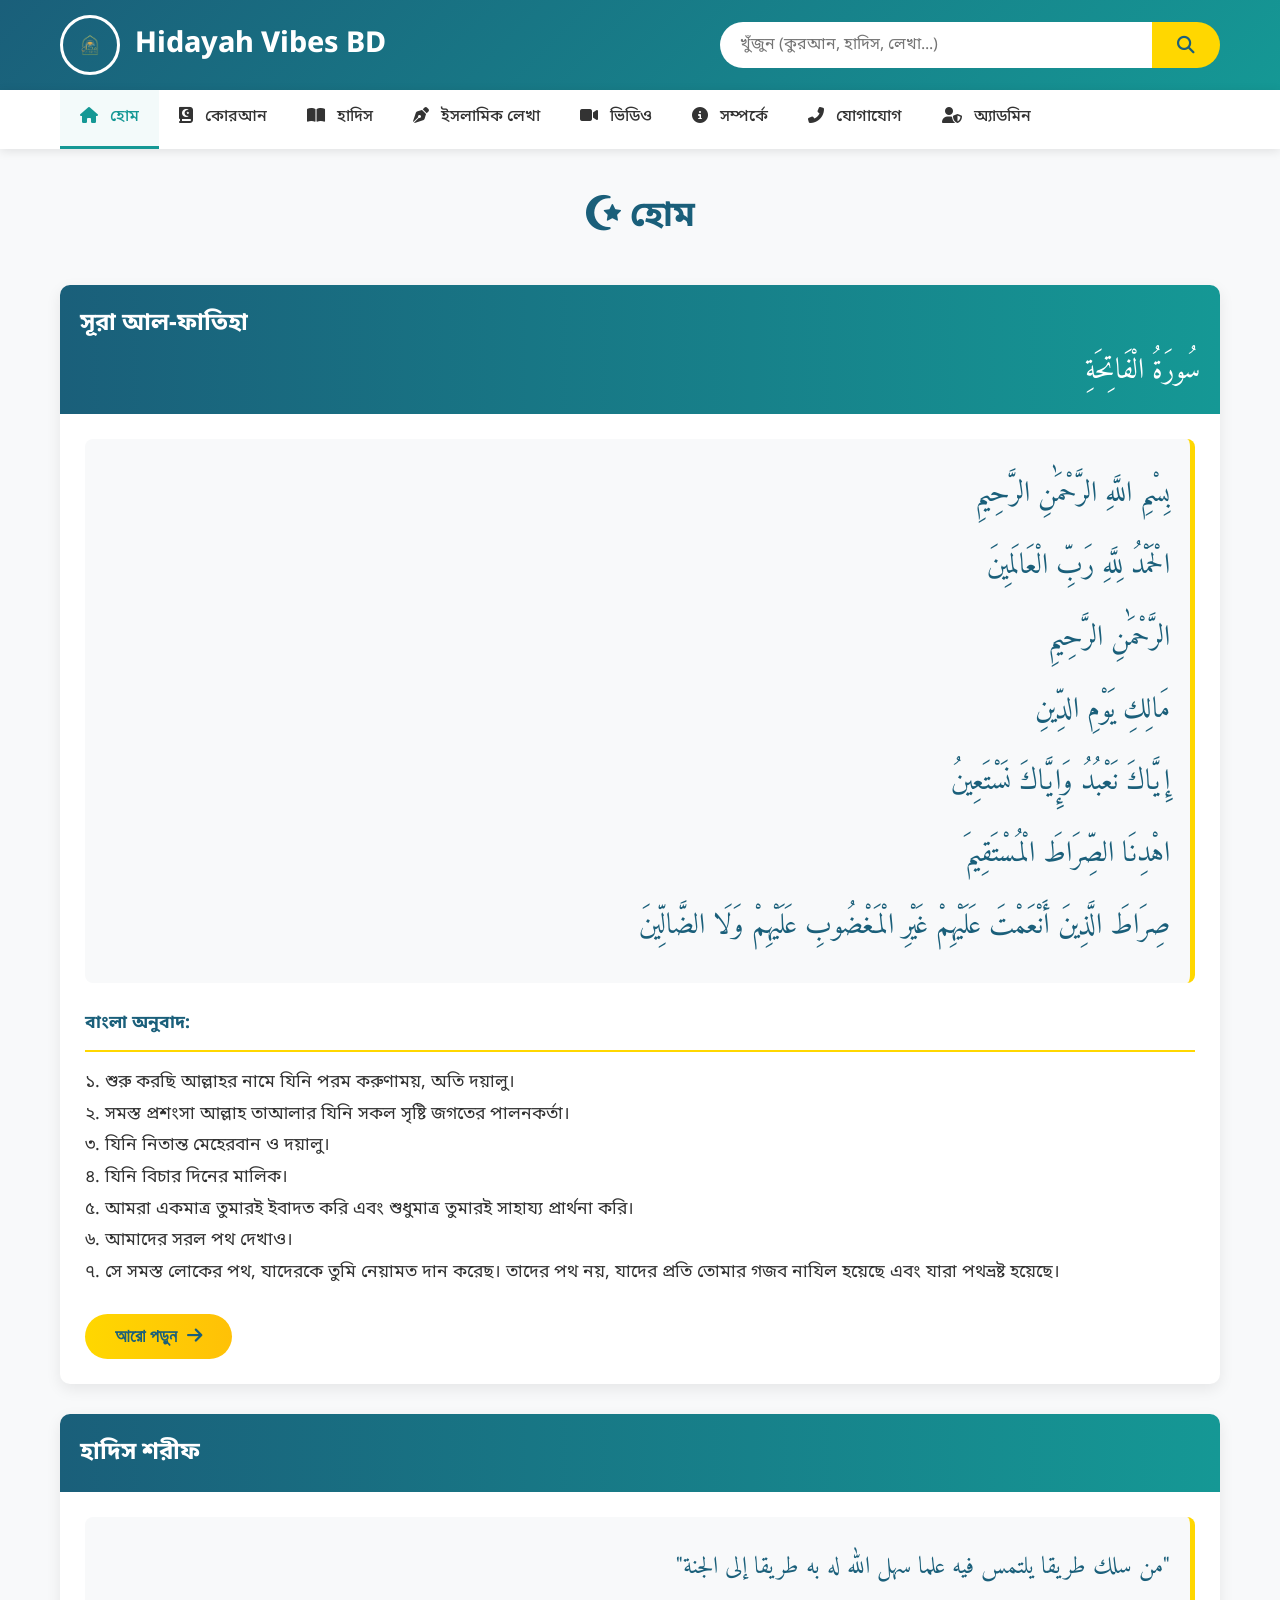
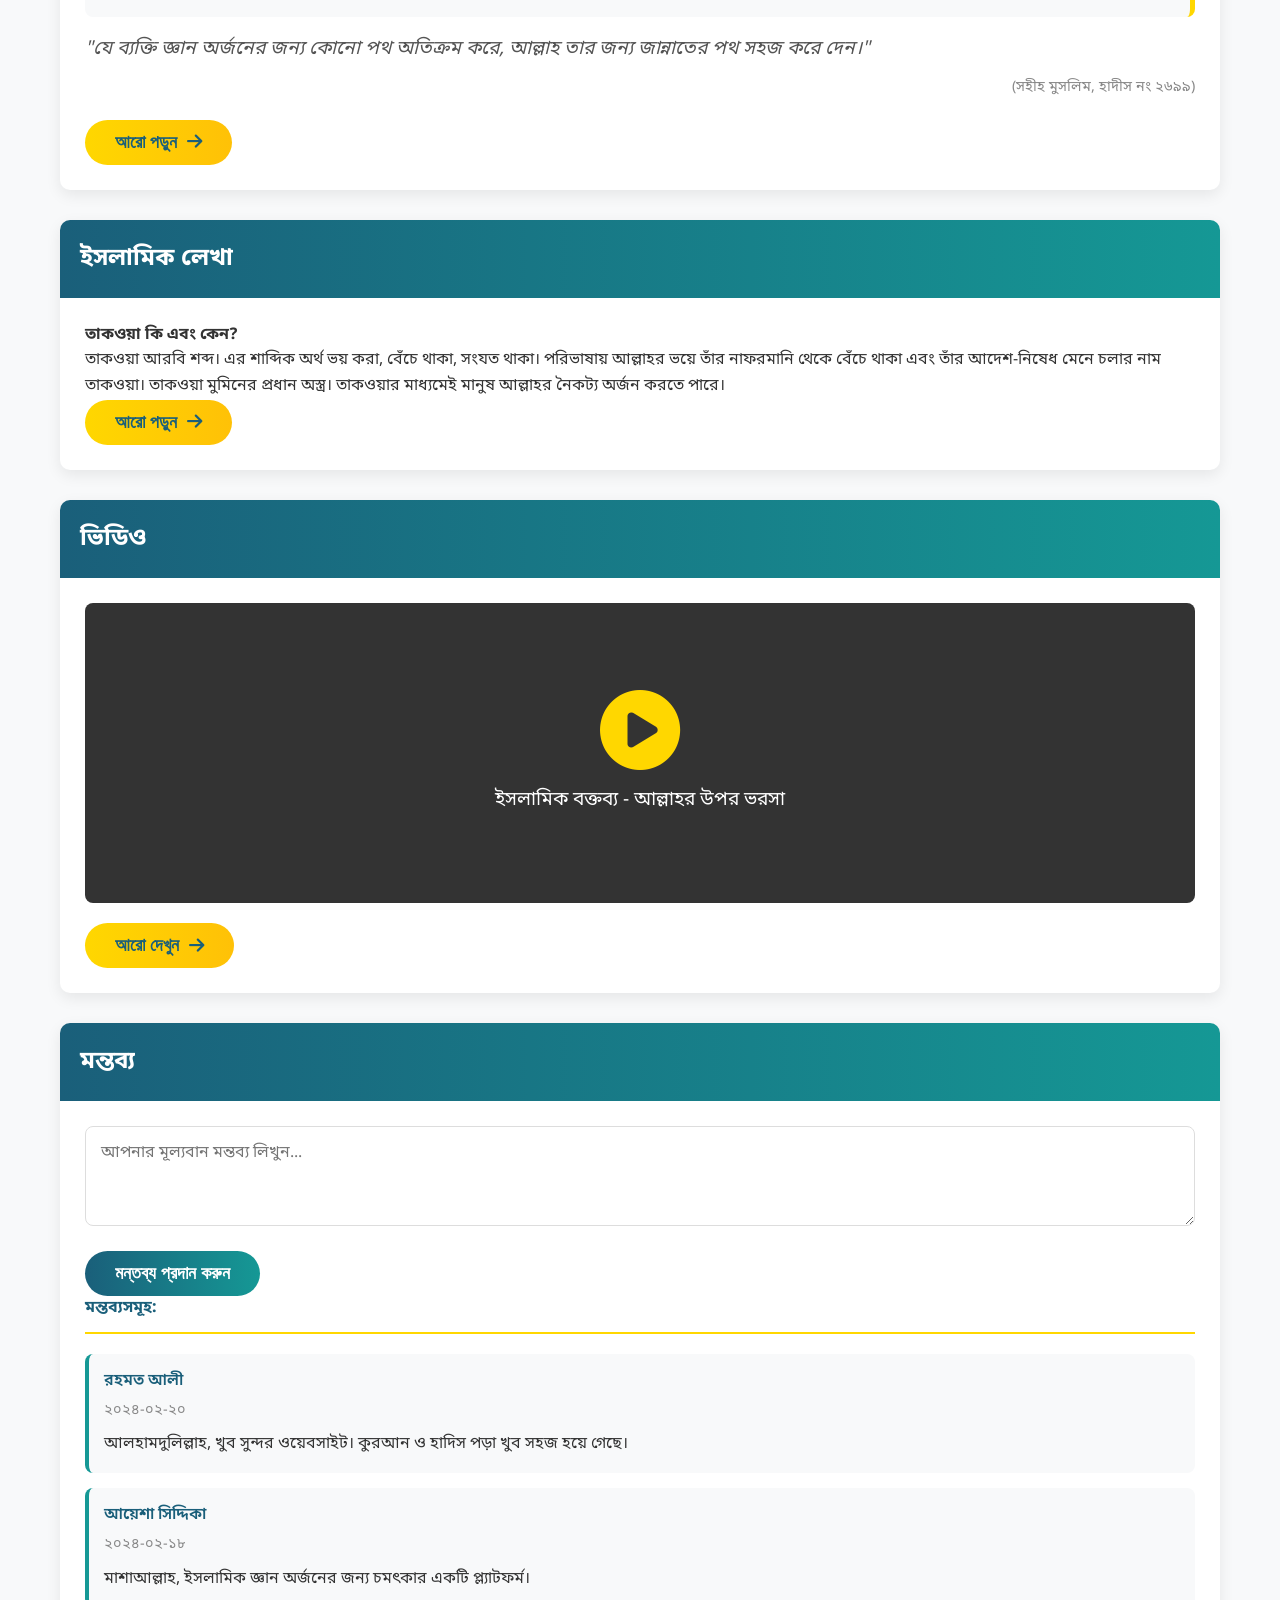
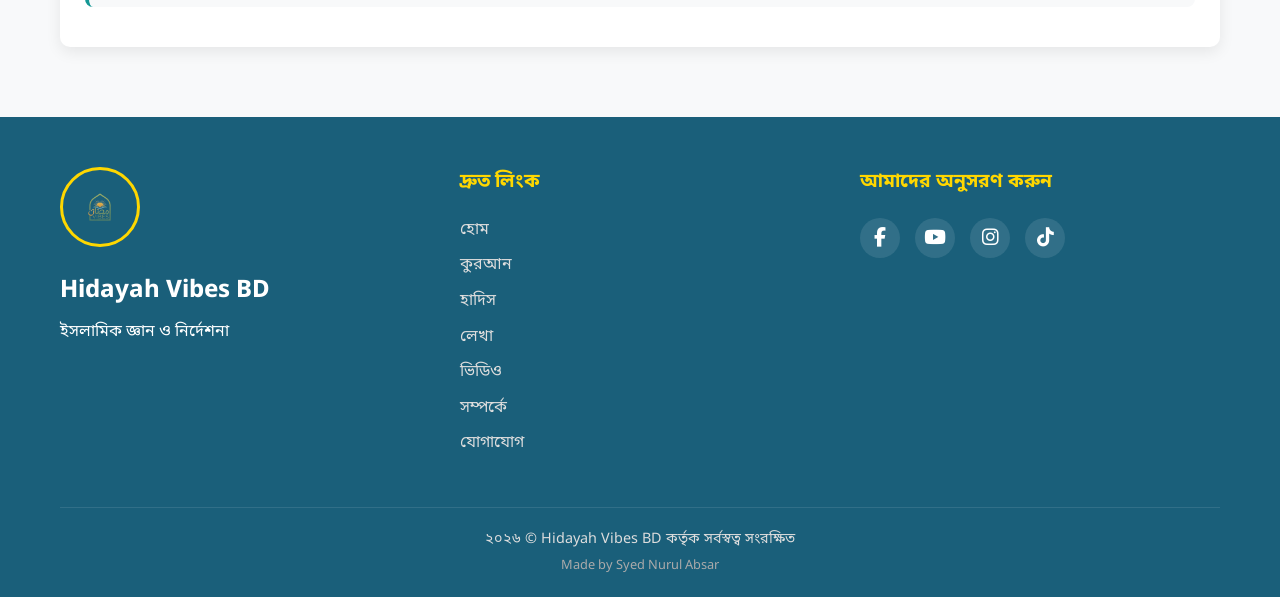
==== index.html @ a6049786 "Add files via upload" ====
<!DOCTYPE html>
<html lang="bn">
<script src="https://identity.netlify.com/v1/netlify-identity-widget.js"></script>
<head>
    <meta charset="UTF-8">
    <meta name="viewport" content="width=device-width, initial-scale=1.0">
    <title>Hidayah Vibes BD - ইসলামিক জ্ঞান ও নির্দেশনা</title>
    <link rel="stylesheet" href="style.css">
    <link rel="icon" href="favicon.ico" type="image/x-icon">
    <link rel="stylesheet" href="https://cdnjs.cloudflare.com/ajax/libs/font-awesome/6.4.0/css/all.min.css">
    <link href="https://fonts.googleapis.com/css2?family=Noto+Sans+Bengali:wght@300;400;500;600;700&family=Amiri:wght@400;700&display=swap" rel="stylesheet">
</head>
<body>
    <!-- Header Section -->
    <header>
        <div class="container header-container">
            <div class="logo-container">
                <img src="logo.png" alt="Hidayah Vibes BD Logo" class="logo">
                <h1 class="site-title">Hidayah Vibes BD</h1>
            </div>
            
            <!-- Search Bar -->
            <div class="search-container">
                <input type="text" class="search-bar" placeholder="খুঁজুন (কুরআন, হাদিস, লেখা...)">
                <button class="search-btn"><i class="fas fa-search"></i></button>
            </div>
        </div>
    </header>

    <!-- Navigation Menu -->
    <nav>
        <div class="container nav-container">
            <ul class="nav-menu">
                <li><a href="#home" class="active"><i class="fas fa-home"></i> হোম</a></li>
                <li><a href="#quran"><i class="fas fa-book-quran"></i> কোরআন</a></li>
                <li><a href="#hadith"><i class="fas fa-book-open"></i> হাদিস</a></li>
                <li><a href="#articles"><i class="fas fa-pen-nib"></i> ইসলামিক লেখা</a></li>
                <li><a href="#videos"><i class="fas fa-video"></i> ভিডিও</a></li>
                <li><a href="#about"><i class="fas fa-info-circle"></i> সম্পর্কে</a></li>
                <li><a href="#contact"><i class="fas fa-phone-alt"></i> যোগাযোগ</a></li><li><a href="/admin"><i class="fas fa-user-shield"></i> অ্যাডমিন</a></li>

            </ul>
            
            <!-- Mobile Menu Toggle -->
            <div class="mobile-menu-toggle">
                <i class="fas fa-bars"></i>
            </div>
        </div>
    </nav>

    <!-- Main Content -->
    <main>
        <!-- Home Section -->
        <section id="home" class="section active">
            <div class="container">
                <div class="section-header">
                    <h2><i class="fas fa-star-and-crescent"></i> হোম</h2>
                </div>
                
                <!-- Surah Fatiha -->
                <div class="surah-fatiha card">
                    <div class="card-header">
                        <h3>সূরা আল-ফাতিহা</h3>
                        <p class="arabic-title">سُورَةُ الْفَاتِحَةِ</p>
                    </div>
                    <div class="card-body">
                        <div class="arabic-text">
                            <p>بِسْمِ اللَّهِ الرَّحْمَٰنِ الرَّحِيمِ</p>
                            <p>الْحَمْدُ لِلَّهِ رَبِّ الْعَالَمِينَ</p>
                            <p>الرَّحْمَٰنِ الرَّحِيمِ</p>
                            <p>مَالِكِ يَوْمِ الدِّينِ</p>
                            <p>إِيَّاكَ نَعْبُدُ وَإِيَّاكَ نَسْتَعِينُ</p>
                            <p>اهْدِنَا الصِّرَاطَ الْمُسْتَقِيمَ</p>
                            <p>صِرَاطَ الَّذِينَ أَنْعَمْتَ عَلَيْهِمْ غَيْرِ الْمَغْضُوبِ عَلَيْهِمْ وَلَا الضَّالِّينَ</p>
                        </div>
                        
                        <div class="bangla-translation">
                            <h4>বাংলা অনুবাদ:</h4>
                            <p>১. শুরু করছি আল্লাহর নামে যিনি পরম করুণাময়, অতি দয়ালু।</p>
                            <p>২. সমস্ত প্রশংসা আল্লাহ তাআলার যিনি সকল সৃষ্টি জগতের পালনকর্তা।</p>
                            <p>৩. যিনি নিতান্ত মেহেরবান ও দয়ালু।</p>
                            <p>৪. যিনি বিচার দিনের মালিক।</p>
                            <p>৫. আমরা একমাত্র তুমারই ইবাদত করি এবং শুধুমাত্র তুমারই সাহায্য প্রার্থনা করি।</p>
                            <p>৬. আমাদের সরল পথ দেখাও।</p>
                            <p>৭. সে সমস্ত লোকের পথ, যাদেরকে তুমি নেয়ামত দান করেছ। তাদের পথ নয়, যাদের প্রতি তোমার গজব নাযিল হয়েছে এবং যারা পথভ্রষ্ট হয়েছে।</p>
                        </div>
                        
                        <button class="read-more-btn" onclick="goToSection('quran')">
                            আরো পড়ুন <i class="fas fa-arrow-right"></i>
                        </button>
                    </div>
                </div>
                
                <!-- Featured Hadith -->
                <div class="featured-hadith card">
                    <div class="card-header">
                        <h3>হাদিস শরীফ</h3>
                    </div>
                    <div class="card-body">
                        <div class="hadith-text">
                            <p class="arabic-text">"من سلك طريقا يلتمس فيه علما سهل الله له به طريقا إلى الجنة"</p>
                            <p class="bangla-translation">"যে ব্যক্তি জ্ঞান অর্জনের জন্য কোনো পথ অতিক্রম করে, আল্লাহ তার জন্য জান্নাতের পথ সহজ করে দেন।"</p>
                            <p class="hadith-reference">(সহীহ মুসলিম, হাদীস নং ২৬৯৯)</p>
                        </div>
                        
                        <button class="read-more-btn" onclick="goToSection('hadith')">
                            আরো পড়ুন <i class="fas fa-arrow-right"></i>
                        </button>
                    </div>
                </div>
                
                <!-- Featured Article -->
                <div class="featured-article card">
                    <div class="card-header">
                        <h3>ইসলামিক লেখা</h3>
                    </div>
                    <div class="card-body">
                        <h4>তাকওয়া কি এবং কেন?</h4>
                        <p>তাকওয়া আরবি শব্দ। এর শাব্দিক অর্থ ভয় করা, বেঁচে থাকা, সংযত থাকা। পরিভাষায় আল্লাহর ভয়ে তাঁর নাফরমানি থেকে বেঁচে থাকা এবং তাঁর আদেশ-নিষেধ মেনে চলার নাম তাকওয়া। তাকওয়া মুমিনের প্রধান অস্ত্র। তাকওয়ার মাধ্যমেই মানুষ আল্লাহর নৈকট্য অর্জন করতে পারে।</p>
                        
                        <button class="read-more-btn" onclick="goToSection('articles')">
                            আরো পড়ুন <i class="fas fa-arrow-right"></i>
                        </button>
                    </div>
                </div>
                
                <!-- Featured Video -->
                <div class="featured-video card">
                    <div class="card-header">
                        <h3>ভিডিও</h3>
                    </div>
                    <div class="card-body">
                        <div class="video-container">
                            <div class="video-placeholder">
                                <i class="fas fa-play-circle"></i>
                                <p>ইসলামিক বক্তব্য - আল্লাহর উপর ভরসা</p>
                            </div>
                        </div>
                        
                        <button class="read-more-btn" onclick="goToSection('videos')">
                            আরো দেখুন <i class="fas fa-arrow-right"></i>
                        </button>
                    </div>
                </div>
                
                <!-- Comments Section -->
                <div class="comments-section card">
                    <div class="card-header">
                        <h3>মন্তব্য</h3>
                    </div>
                    <div class="card-body">
                        <div class="comment-form">
                            <textarea id="commentInput" placeholder="আপনার মূল্যবান মন্তব্য লিখুন..."></textarea>
                            <button onclick="addComment()" class="submit-btn">মন্তব্য প্রদান করুন</button>
                        </div>
                        
                        <div class="comments-list">
                            <h4>মন্তব্যসমূহ:</h4>
                            <div id="commentsContainer">
                                <!-- Comments will be loaded here -->
                            </div>
                        </div>
                    </div>
                </div>
            </div>
        </section>

        <!-- Quran Section -->
        <section id="quran" class="section">
            <div class="container">
                <div class="section-header">
                    <h2><i class="fas fa-book-quran"></i> পবিত্র কুরআন</h2>
                    <p>পবিত্র কুরআনের সকল সূরা বাংলা অনুবাদ সহ</p>
                </div>
                
                <div class="surah-list" id="surahList">
                    <!-- Surahs will be loaded here via JavaScript -->
                </div>
            </div>
        </section>

        <!-- Hadith Section -->
        <section id="hadith" class="section">
            <div class="container">
                <div class="section-header">
                    <h2><i class="fas fa-book-open"></i> হাদিস শরীফ</h2>
                    <p>রাসূল (সা.) এর বাণীসমূহ</p>
                </div>
                
                <div class="hadith-list" id="hadithList">
                    <!-- Hadiths will be loaded here via JavaScript -->
                </div>
            </div>
        </section>

        <!-- Articles Section -->
        <section id="articles" class="section">
            <div class="container">
                <div class="section-header">
                    <h2><i class="fas fa-pen-nib"></i> ইসলামিক লেখা</h2>
                    <p>বিশিষ্ট আলেমদের লেখা থেকে সংগ্রহ</p>
                </div>
                
                <div class="articles-list" id="articlesList">
                    <!-- Articles will be loaded here via JavaScript -->
                </div>
            </div>
        </section>

        <!-- Videos Section -->
        <section id="videos" class="section">
            <div class="container">
                <div class="section-header">
                    <h2><i class="fas fa-video"></i> ইসলামিক ভিডিও</h2>
                    <p>উপদেশমূলক বক্তব্য ও ইসলামিক আলোচনা</p>
                </div>
                
                <div class="videos-list" id="videosList">
                    <!-- Videos will be loaded here via JavaScript -->
                </div>
            </div>
        </section>

        <!-- About Section -->
        <section id="about" class="section">
            <div class="container">
                <div class="section-header">
                    <h2><i class="fas fa-info-circle"></i> সম্পর্কে</h2>
                </div>
                
                <div class="about-content card">
                    <div class="card-body">
                        <h3>Hidayah Vibes BD সম্পর্কে</h3>
                        <p>Hidayah Vibes BD একটি ইসলামিক শিক্ষামূলক প্লাটফর্ম যার লক্ষ্য সহজ ও সুন্দরভাবে ইসলামের শিক্ষা প্রচার করা। আমরা কুরআন, হাদিস, ইসলামিক লেখা ও ভিডিওর মাধ্যমে মানুষকে আল্লাহর পথে আহ্বান করি।</p>
                        <p>আমাদের উদ্দেশ্য হল ইসলামের সঠিক ও সহজ বার্তা সবাইকে পৌঁছে দেওয়া এবং মানুষের ঈমানী চেতনাকে জাগ্রত করা।</p>
                        
                        <h4>আমাদের লক্ষ্য:</h4>
                        <ul>
                            <li>কুরআন ও হাদিসের সহজ ব্যাখ্যা প্রদান</li>
                            <li>ইসলামিক জ্ঞান বিস্তারে ভূমিকা রাখা</li>
                            <li>তরুণ প্রজন্মকে ইসলামের সুন্দর শিক্ষার সাথে পরিচয় করিয়ে দেওয়া</li>
                            <li>সঠিক ইসলামিক তথ্য সহজলভ্য করা</li>
                        </ul>
                    </div>
                </div>
            </div>
        </section>

        <!-- Contact Section -->
        <section id="contact" class="section">
            <div class="container">
                <div class="section-header">
                    <h2><i class="fas fa-phone-alt"></i> যোগাযোগ</h2>
                </div>
                
                <div class="contact-container">
                    <div class="contact-info card">
                        <div class="card-body">
                            <h3>যোগাযোগ তথ্য</h3>
                            <p><i class="fas fa-envelope"></i> ইমেইল: syednurulabsar7@gmail.com</p>
                            <p><i class="fab fa-whatsapp"></i> WhatsApp: 01955379242</p>
                            
                            <h4>সামাজিক যোগাযোগ মাধ্যম:</h4>
                            <div class="social-links">
                                <a href="https://www.facebook.com/share/1HNC2EvhPL/" target="_blank" class="social-btn facebook">
                                    <i class="fab fa-facebook-f"></i> Facebook
                                </a>
                                <a href="https://youtube.com/@hidayahvibesbd?si=5PsbwW-9GQDECjmp" target="_blank" class="social-btn youtube">
                                    <i class="fab fa-youtube"></i> YouTube
                                </a>
                                <a href="https://www.instagram.com/hidayahvibesbd" target="_blank" class="social-btn instagram">
                                    <i class="fab fa-instagram"></i> Instagram
                                </a>
                                <a href="https://www.tiktok.com/@hidayahvibesbd" target="_blank" class="social-btn tiktok">
                                    <i class="fab fa-tiktok"></i> TikTok
                                </a>
                            </div>
                        </div>
                    </div>
                    
                    <div class="contact-form card">
                        <div class="card-body">
                            <h3>বার্তা পাঠান</h3>
                            <form id="contactForm">
                                <div class="form-group">
                                    <input type="text" id="name" placeholder="আপনার নাম" required>
                                </div>
                                <div class="form-group">
                                    <input type="email" id="email" placeholder="ইমেইল ঠিকানা" required>
                                </div>
                                <div class="form-group">
                                    <textarea id="message" rows="5" placeholder="আপনার বার্তা" required></textarea>
                                </div>
                                <button type="submit" class="submit-btn">বার্তা পাঠান</button>
                            </form>
                        </div>
                    </div>
                </div>
            </div>
        </section>
    </main>

    <!-- Footer -->
    <footer>
        <div class="container">
            <div class="footer-content">
                <div class="footer-logo">
                    <img src="logo.png" alt="Hidayah Vibes BD Logo" class="footer-logo-img">
                    <h3>Hidayah Vibes BD</h3>
                    <p>ইসলামিক জ্ঞান ও নির্দেশনা</p>
                </div>
                
                <div class="footer-links">
                    <h4>দ্রুত লিংক</h4>
                    <ul>
                        <li><a href="#home">হোম</a></li>
                        <li><a href="#quran">কুরআন</a></li>
                        <li><a href="#hadith">হাদিস</a></li>
                        <li><a href="#articles">লেখা</a></li>
                        <li><a href="#videos">ভিডিও</a></li>
                        <li><a href="#about">সম্পর্কে</a></li>
                        <li><a href="#contact">যোগাযোগ</a></li>
                    </ul>
                </div>
                
                <div class="footer-social">
                    <h4>আমাদের অনুসরণ করুন</h4>
                    <div class="social-icons">
                        <a href="https://www.facebook.com/share/1HNC2EvhPL/" target="_blank"><i class="fab fa-facebook-f"></i></a>
                        <a href="https://youtube.com/@hidayahvibesbd?si=5PsbwW-9GQDECjmp" target="_blank"><i class="fab fa-youtube"></i></a>
                        <a href="https://www.instagram.com/hidayahvibesbd" target="_blank"><i class="fab fa-instagram"></i></a>
                        <a href="https://www.tiktok.com/@hidayahvibesbd" target="_blank"><i class="fab fa-tiktok"></i></a>
                    </div>
                </div>
            </div>
            
            <div class="copyright">
                <p>২০২৬ © Hidayah Vibes BD কর্তৃক সর্বস্বত্ব সংরক্ষিত</p>
                <p class="made-by">Made by Syed Nurul Absar</p>
            </div>
        </div>
    </footer>

    <script src="script.js"></script>
<script>
  if (window.netlifyIdentity) {
    window.netlifyIdentity.on("init", user => {
      if (!user) {
        window.netlifyIdentity.on("login", () => {
          document.location.href = "/admin/";
        });
      }
    });
  }
</script>
</body>
</html>
---- style.css ----
/* Reset and Base Styles */
* {
    margin: 0;
    padding: 0;
    box-sizing: border-box;
}

body {
    font-family: 'Noto Sans Bengali', 'Segoe UI', Tahoma, Geneva, Verdana, sans-serif;
    line-height: 1.6;
    color: #333;
    background-color: #f8f9fa;
}

.container {
    width: 100%;
    max-width: 1200px;
    margin: 0 auto;
    padding: 0 20px;
}

/* Header Styles */
header {
    background: linear-gradient(135deg, #1a5f7a 0%, #159895 100%);
    color: white;
    padding: 15px 0;
    box-shadow: 0 4px 12px rgba(0, 0, 0, 0.1);
}

.header-container {
    display: flex;
    flex-direction: column;
    align-items: center;
    gap: 15px;
}

@media (min-width: 768px) {
    .header-container {
        flex-direction: row;
        justify-content: space-between;
    }
}

.logo-container {
    display: flex;
    align-items: center;
    gap: 15px;
}

.logo {
    width: 60px;
    height: 60px;
    border-radius: 50%;
    object-fit: cover;
    border: 3px solid white;
}

.site-title {
    font-size: 1.8rem;
    font-weight: 700;
    color: white;
}

.search-container {
    display: flex;
    width: 100%;
    max-width: 500px;
}

.search-bar {
    flex: 1;
    padding: 12px 20px;
    border: none;
    border-radius: 30px 0 0 30px;
    font-size: 1rem;
    font-family: 'Noto Sans Bengali', sans-serif;
}

.search-btn {
    background-color: #FFD700;
    color: #1a5f7a;
    border: none;
    border-radius: 0 30px 30px 0;
    padding: 12px 25px;
    cursor: pointer;
    font-size: 1.1rem;
    transition: background-color 0.3s;
}

.search-btn:hover {
    background-color: #FFC107;
}

/* Navigation Styles */
nav {
    background-color: white;
    box-shadow: 0 2px 10px rgba(0, 0, 0, 0.1);
    position: sticky;
    top: 0;
    z-index: 100;
}

.nav-container {
    display: flex;
    justify-content: space-between;
    align-items: center;
}

.nav-menu {
    display: flex;
    list-style: none;
    flex-wrap: wrap;
}

.nav-menu li {
    margin: 0;
}

.nav-menu a {
    display: block;
    padding: 15px 20px;
    text-decoration: none;
    color: #333;
    font-weight: 500;
    transition: all 0.3s;
    border-bottom: 3px solid transparent;
}

.nav-menu a:hover,
.nav-menu a.active {
    color: #159895;
    border-bottom: 3px solid #159895;
    background-color: rgba(21, 152, 149, 0.05);
}

.nav-menu i {
    margin-right: 8px;
}

.mobile-menu-toggle {
    display: none;
    font-size: 1.5rem;
    cursor: pointer;
    color: #1a5f7a;
}

/* Main Content Styles */
.section {
    display: none;
    padding: 40px 0;
    min-height: 70vh;
}

.section.active {
    display: block;
}

.section-header {
    text-align: center;
    margin-bottom: 40px;
}

.section-header h2 {
    font-size: 2.2rem;
    color: #1a5f7a;
    margin-bottom: 10px;
}

.section-header p {
    color: #666;
    font-size: 1.1rem;
}

/* Card Styles */
.card {
    background-color: white;
    border-radius: 10px;
    box-shadow: 0 5px 15px rgba(0, 0, 0, 0.08);
    margin-bottom: 30px;
    overflow: hidden;
    transition: transform 0.3s, box-shadow 0.3s;
}

.card:hover {
    transform: translateY(-5px);
    box-shadow: 0 8px 20px rgba(0, 0, 0, 0.12);
}

.card-header {
    background: linear-gradient(to right, #1a5f7a, #159895);
    color: white;
    padding: 20px;
}

.card-header h3 {
    font-size: 1.5rem;
    margin: 0;
}

.card-body {
    padding: 25px;
}

/* Surah Fatiha Styles */
.arabic-title {
    font-family: 'Amiri', serif;
    font-size: 1.8rem;
    text-align: right;
    margin-top: 5px;
}

.arabic-text {
    font-family: 'Amiri', serif;
    font-size: 1.8rem;
    text-align: right;
    line-height: 2.5;
    margin-bottom: 25px;
    color: #1a5f7a;
    padding: 20px;
    background-color: #f8f9fa;
    border-radius: 8px;
    border-right: 5px solid #FFD700;
}

.bangla-translation {
    font-size: 1.1rem;
    line-height: 1.8;
    margin-bottom: 25px;
}

.bangla-translation h4 {
    color: #1a5f7a;
    margin-bottom: 15px;
    padding-bottom: 10px;
    border-bottom: 2px solid #FFD700;
}

/* Button Styles */
.read-more-btn {
    background: linear-gradient(to right, #FFD700, #FFC107);
    color: #1a5f7a;
    border: none;
    padding: 12px 30px;
    border-radius: 30px;
    font-size: 1.1rem;
    font-weight: 600;
    cursor: pointer;
    transition: all 0.3s;
    display: inline-flex;
    align-items: center;
    gap: 10px;
}

.read-more-btn:hover {
    background: linear-gradient(to right, #FFC107, #FFA000);
    transform: translateY(-2px);
    box-shadow: 0 5px 15px rgba(255, 193, 7, 0.3);
}

.submit-btn {
    background: linear-gradient(to right, #1a5f7a, #159895);
    color: white;
    border: none;
    padding: 12px 30px;
    border-radius: 30px;
    font-size: 1.1rem;
    font-weight: 600;
    cursor: pointer;
    transition: all 0.3s;
}

.submit-btn:hover {
    background: linear-gradient(to right, #159895, #1a5f7a);
    transform: translateY(-2px);
    box-shadow: 0 5px 15px rgba(21, 152, 149, 0.3);
}

/* Featured Content Styles */
.hadith-text {
    margin-bottom: 20px;
}

.hadith-text .arabic-text {
    font-size: 1.5rem;
    text-align: right;
    margin-bottom: 15px;
}

.hadith-text .bangla-translation {
    font-size: 1.2rem;
    font-style: italic;
    color: #555;
    margin-bottom: 10px;
}

.hadith-reference {
    color: #888;
    font-size: 0.9rem;
    text-align: right;
}

/* Video Styles */
.video-container {
    background-color: #333;
    border-radius: 8px;
    height: 300px;
    display: flex;
    justify-content: center;
    align-items: center;
    margin-bottom: 20px;
    position: relative;
    overflow: hidden;
}

.video-placeholder {
    text-align: center;
    color: white;
}

.video-placeholder i {
    font-size: 5rem;
    color: #FFD700;
    margin-bottom: 15px;
}

.video-placeholder p {
    font-size: 1.2rem;
}

/* Comments Section */
.comment-form textarea {
    width: 100%;
    padding: 15px;
    border: 1px solid #ddd;
    border-radius: 8px;
    font-family: 'Noto Sans Bengali', sans-serif;
    font-size: 1rem;
    margin-bottom: 15px;
    resize: vertical;
    min-height: 100px;
}

.comments-list h4 {
    margin-bottom: 20px;
    color: #1a5f7a;
    padding-bottom: 10px;
    border-bottom: 2px solid #FFD700;
}

.comment-item {
    background-color: #f8f9fa;
    padding: 15px;
    border-radius: 8px;
    margin-bottom: 15px;
    border-left: 4px solid #159895;
}

.comment-author {
    font-weight: 600;
    color: #1a5f7a;
    margin-bottom: 5px;
}

.comment-date {
    color: #888;
    font-size: 0.9rem;
    margin-bottom: 10px;
}

/* Contact Section */
.contact-container {
    display: grid;
    grid-template-columns: 1fr;
    gap: 30px;
}

@media (min-width: 992px) {
    .contact-container {
        grid-template-columns: 1fr 1fr;
    }
}

.contact-info p {
    margin-bottom: 15px;
    display: flex;
    align-items: center;
    gap: 10px;
}

.social-links {
    display: grid;
    grid-template-columns: 1fr;
    gap: 10px;
    margin-top: 20px;
}

.social-btn {
    display: flex;
    align-items: center;
    justify-content: center;
    gap: 10px;
    padding: 12px;
    border-radius: 8px;
    text-decoration: none;
    color: white;
    font-weight: 600;
    transition: transform 0.3s;
}

.social-btn:hover {
    transform: translateY(-3px);
}

.facebook {
    background-color: #3b5998;
}

.youtube {
    background-color: #ff0000;
}

.instagram {
    background-color: #e4405f;
}

.tiktok {
    background-color: #000000;
}

.form-group {
    margin-bottom: 20px;
}

.form-group input,
.form-group textarea {
    width: 100%;
    padding: 12px 15px;
    border: 1px solid #ddd;
    border-radius: 8px;
    font-family: 'Noto Sans Bengali', sans-serif;
    font-size: 1rem;
}

.form-group textarea {
    resize: vertical;
}

/* Footer Styles */
footer {
    background-color: #1a5f7a;
    color: white;
    padding: 50px 0 20px;
}

.footer-content {
    display: grid;
    grid-template-columns: 1fr;
    gap: 40px;
    margin-bottom: 40px;
}

@media (min-width: 768px) {
    .footer-content {
        grid-template-columns: repeat(3, 1fr);
    }
}

.footer-logo {
    text-align: center;
}

@media (min-width: 768px) {
    .footer-logo {
        text-align: left;
    }
}

.footer-logo-img {
    width: 80px;
    height: 80px;
    border-radius: 50%;
    object-fit: cover;
    border: 3px solid #FFD700;
    margin-bottom: 15px;
}

.footer-logo h3 {
    font-size: 1.5rem;
    margin-bottom: 10px;
}

.footer-links h4,
.footer-social h4 {
    font-size: 1.2rem;
    margin-bottom: 20px;
    color: #FFD700;
}

.footer-links ul {
    list-style: none;
}

.footer-links li {
    margin-bottom: 10px;
}

.footer-links a {
    color: #ddd;
    text-decoration: none;
    transition: color 0.3s;
}

.footer-links a:hover {
    color: #FFD700;
}

.social-icons {
    display: flex;
    gap: 15px;
}

.social-icons a {
    display: flex;
    align-items: center;
    justify-content: center;
    width: 40px;
    height: 40px;
    background-color: rgba(255, 255, 255, 0.1);
    border-radius: 50%;
    color: white;
    text-decoration: none;
    font-size: 1.2rem;
    transition: all 0.3s;
}

.social-icons a:hover {
    background-color: #FFD700;
    color: #1a5f7a;
    transform: translateY(-3px);
}

.copyright {
    text-align: center;
    padding-top: 20px;
    border-top: 1px solid rgba(255, 255, 255, 0.1);
    font-size: 0.9rem;
    color: #ddd;
}

.made-by {
    margin-top: 5px;
    font-size: 0.8rem;
    color: #aaa;
}

/* Surah List Styles */
.surah-list,
.hadith-list,
.articles-list,
.videos-list {
    display: grid;
    grid-template-columns: 1fr;
    gap: 20px;
}

@media (min-width: 768px) {
    .surah-list,
    .hadith-list,
    .articles-list,
    .videos-list {
        grid-template-columns: repeat(2, 1fr);
    }
}

@media (min-width: 1200px) {
    .surah-list,
    .hadith-list,
    .articles-list {
        grid-template-columns: repeat(3, 1fr);
    }
    
    .videos-list {
        grid-template-columns: repeat(2, 1fr);
    }
}

.surah-item,
.hadith-item,
.article-item,
.video-item {
    background-color: white;
    border-radius: 10px;
    padding: 20px;
    box-shadow: 0 3px 10px rgba(0, 0, 0, 0.08);
    transition: transform 0.3s, box-shadow 0.3s;
}

.surah-item:hover,
.hadith-item:hover,
.article-item:hover,
.video-item:hover {
    transform: translateY(-5px);
    box-shadow: 0 8px 20px rgba(0, 0, 0, 0.12);
}

.surah-number {
    display: inline-block;
    background-color: #FFD700;
    color: #1a5f7a;
    width: 40px;
    height: 40px;
    border-radius: 50%;
    text-align: center;
    line-height: 40px;
    font-weight: 700;
    margin-bottom: 15px;
}

.surah-name {
    font-size: 1.4rem;
    color: #1a5f7a;
    margin-bottom: 5px;
}

.surah-name-arabic {
    font-family: 'Amiri', serif;
    font-size: 1.6rem;
    text-align: right;
    color: #333;
    margin-bottom: 10px;
}

.surah-details {
    display: flex;
    justify-content: space-between;
    color: #666;
    font-size: 0.9rem;
    margin-top: 15px;
    padding-top: 15px;
    border-top: 1px solid #eee;
}

/* Video Item Styles */
.video-item {
    text-align: center;
}

.video-thumbnail {
    width: 100%;
    height: 200px;
    background-color: #333;
    border-radius: 8px;
    display: flex;
    justify-content: center;
    align-items: center;
    margin-bottom: 15px;
    color: white;
    font-size: 3rem;
}

.video-title {
    font-size: 1.2rem;
    font-weight: 600;
    margin-bottom: 10px;
    color: #1a5f7a;
}

/* Responsive Design */
@media (max-width: 768px) {
    .nav-menu {
        display: none;
        flex-direction: column;
        width: 100%;
        position: absolute;
        top: 100%;
        left: 0;
        background-color: white;
        box-shadow: 0 5px 15px rgba(0, 0, 0, 0.1);
    }
    
    .nav-menu.active {
        display: flex;
    }
    
    .mobile-menu-toggle {
        display: block;
    }
    
    .section-header h2 {
        font-size: 1.8rem;
    }
    
    .arabic-text {
        font-size: 1.5rem;
        line-height: 2;
    }
}

/* Loading Animation */
.loading {
    display: flex;
    justify-content: center;
    align-items: center;
    height: 200px;
}

.spinner {
    width: 40px;
    height: 40px;
    border: 4px solid rgba(21, 152, 149, 0.2);
    border-radius: 50%;
    border-top-color: #159895;
    animation: spin 1s linear infinite;
}

@keyframes spin {
    to {
        transform: rotate(360deg);
    }
}
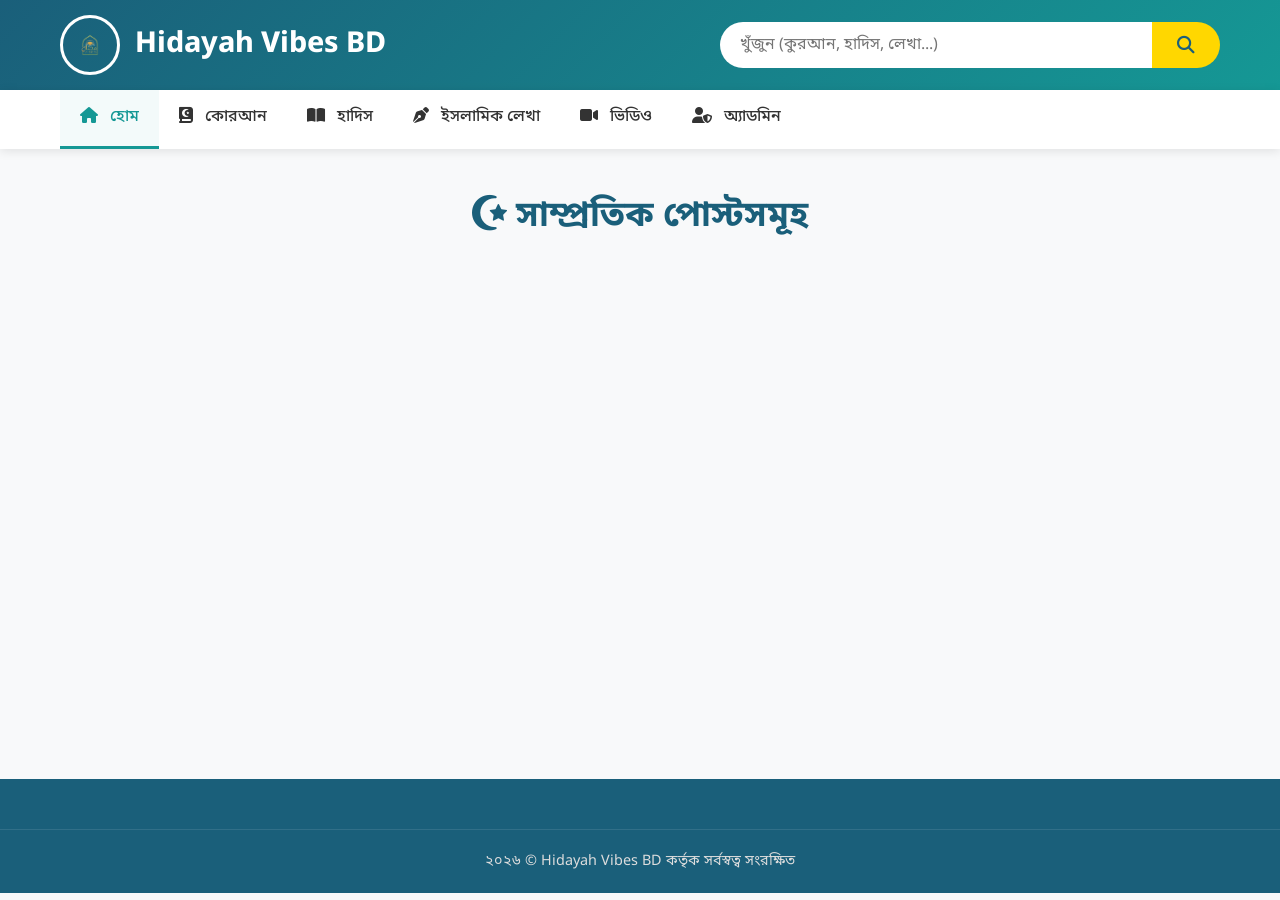
==== commit c510063b: "Remove unused sections and clean up HTML" ====
--- a/index.html
+++ b/index.html
@@ -11,15 +11,12 @@
     <link href="https://fonts.googleapis.com/css2?family=Noto+Sans+Bengali:wght@300;400;500;600;700&family=Amiri:wght@400;700&display=swap" rel="stylesheet">
 </head>
 <body>
-    <!-- Header Section -->
     <header>
         <div class="container header-container">
             <div class="logo-container">
                 <img src="logo.png" alt="Hidayah Vibes BD Logo" class="logo">
                 <h1 class="site-title">Hidayah Vibes BD</h1>
             </div>
-            
-            <!-- Search Bar -->
             <div class="search-container">
                 <input type="text" class="search-bar" placeholder="খুঁজুন (কুরআন, হাদিস, লেখা...)">
                 <button class="search-btn"><i class="fas fa-search"></i></button>
@@ -27,7 +24,6 @@
         </div>
     </header>
 
-    <!-- Navigation Menu -->
     <nav>
         <div class="container nav-container">
             <ul class="nav-menu">
@@ -36,322 +32,57 @@
                 <li><a href="#hadith"><i class="fas fa-book-open"></i> হাদিস</a></li>
                 <li><a href="#articles"><i class="fas fa-pen-nib"></i> ইসলামিক লেখা</a></li>
                 <li><a href="#videos"><i class="fas fa-video"></i> ভিডিও</a></li>
-                <li><a href="#about"><i class="fas fa-info-circle"></i> সম্পর্কে</a></li>
-                <li><a href="#contact"><i class="fas fa-phone-alt"></i> যোগাযোগ</a></li><li><a href="/admin"><i class="fas fa-user-shield"></i> অ্যাডমিন</a></li>
-
+                <li><a href="/admin"><i class="fas fa-user-shield"></i> অ্যাডমিন</a></li>
             </ul>
-            
-            <!-- Mobile Menu Toggle -->
-            <div class="mobile-menu-toggle">
-                <i class="fas fa-bars"></i>
-            </div>
+            <div class="mobile-menu-toggle"><i class="fas fa-bars"></i></div>
         </div>
     </nav>
 
-    <!-- Main Content -->
     <main>
-        <!-- Home Section -->
         <section id="home" class="section active">
             <div class="container">
-                <div class="section-header">
-                    <h2><i class="fas fa-star-and-crescent"></i> হোম</h2>
-                </div>
-                
-                <!-- Surah Fatiha -->
-                <div class="surah-fatiha card">
-                    <div class="card-header">
-                        <h3>সূরা আল-ফাতিহা</h3>
-                        <p class="arabic-title">سُورَةُ الْفَاتِحَةِ</p>
+                <div class="section-header"><h2><i class="fas fa-star-and-crescent"></i> সাম্প্রতিক পোস্টসমূহ</h2></div>
+                <div id="latest-posts-container" class="posts-grid">
                     </div>
-                    <div class="card-body">
-                        <div class="arabic-text">
-                            <p>بِسْمِ اللَّهِ الرَّحْمَٰنِ الرَّحِيمِ</p>
-                            <p>الْحَمْدُ لِلَّهِ رَبِّ الْعَالَمِينَ</p>
-                            <p>الرَّحْمَٰنِ الرَّحِيمِ</p>
-                            <p>مَالِكِ يَوْمِ الدِّينِ</p>
-                            <p>إِيَّاكَ نَعْبُدُ وَإِيَّاكَ نَسْتَعِينُ</p>
-                            <p>اهْدِنَا الصِّرَاطَ الْمُسْتَقِيمَ</p>
-                            <p>صِرَاطَ الَّذِينَ أَنْعَمْتَ عَلَيْهِمْ غَيْرِ الْمَغْضُوبِ عَلَيْهِمْ وَلَا الضَّالِّينَ</p>
-                        </div>
-                        
-                        <div class="bangla-translation">
-                            <h4>বাংলা অনুবাদ:</h4>
-                            <p>১. শুরু করছি আল্লাহর নামে যিনি পরম করুণাময়, অতি দয়ালু।</p>
-                            <p>২. সমস্ত প্রশংসা আল্লাহ তাআলার যিনি সকল সৃষ্টি জগতের পালনকর্তা।</p>
-                            <p>৩. যিনি নিতান্ত মেহেরবান ও দয়ালু।</p>
-                            <p>৪. যিনি বিচার দিনের মালিক।</p>
-                            <p>৫. আমরা একমাত্র তুমারই ইবাদত করি এবং শুধুমাত্র তুমারই সাহায্য প্রার্থনা করি।</p>
-                            <p>৬. আমাদের সরল পথ দেখাও।</p>
-                            <p>৭. সে সমস্ত লোকের পথ, যাদেরকে তুমি নেয়ামত দান করেছ। তাদের পথ নয়, যাদের প্রতি তোমার গজব নাযিল হয়েছে এবং যারা পথভ্রষ্ট হয়েছে।</p>
-                        </div>
-                        
-                        <button class="read-more-btn" onclick="goToSection('quran')">
-                            আরো পড়ুন <i class="fas fa-arrow-right"></i>
-                        </button>
-                    </div>
-                </div>
-                
-                <!-- Featured Hadith -->
-                <div class="featured-hadith card">
-                    <div class="card-header">
-                        <h3>হাদিস শরীফ</h3>
-                    </div>
-                    <div class="card-body">
-                        <div class="hadith-text">
-                            <p class="arabic-text">"من سلك طريقا يلتمس فيه علما سهل الله له به طريقا إلى الجنة"</p>
-                            <p class="bangla-translation">"যে ব্যক্তি জ্ঞান অর্জনের জন্য কোনো পথ অতিক্রম করে, আল্লাহ তার জন্য জান্নাতের পথ সহজ করে দেন।"</p>
-                            <p class="hadith-reference">(সহীহ মুসলিম, হাদীস নং ২৬৯৯)</p>
-                        </div>
-                        
-                        <button class="read-more-btn" onclick="goToSection('hadith')">
-                            আরো পড়ুন <i class="fas fa-arrow-right"></i>
-                        </button>
-                    </div>
-                </div>
-                
-                <!-- Featured Article -->
-                <div class="featured-article card">
-                    <div class="card-header">
-                        <h3>ইসলামিক লেখা</h3>
-                    </div>
-                    <div class="card-body">
-                        <h4>তাকওয়া কি এবং কেন?</h4>
-                        <p>তাকওয়া আরবি শব্দ। এর শাব্দিক অর্থ ভয় করা, বেঁচে থাকা, সংযত থাকা। পরিভাষায় আল্লাহর ভয়ে তাঁর নাফরমানি থেকে বেঁচে থাকা এবং তাঁর আদেশ-নিষেধ মেনে চলার নাম তাকওয়া। তাকওয়া মুমিনের প্রধান অস্ত্র। তাকওয়ার মাধ্যমেই মানুষ আল্লাহর নৈকট্য অর্জন করতে পারে।</p>
-                        
-                        <button class="read-more-btn" onclick="goToSection('articles')">
-                            আরো পড়ুন <i class="fas fa-arrow-right"></i>
-                        </button>
-                    </div>
-                </div>
-                
-                <!-- Featured Video -->
-                <div class="featured-video card">
-                    <div class="card-header">
-                        <h3>ভিডিও</h3>
-                    </div>
-                    <div class="card-body">
-                        <div class="video-container">
-                            <div class="video-placeholder">
-                                <i class="fas fa-play-circle"></i>
-                                <p>ইসলামিক বক্তব্য - আল্লাহর উপর ভরসা</p>
-                            </div>
-                        </div>
-                        
-                        <button class="read-more-btn" onclick="goToSection('videos')">
-                            আরো দেখুন <i class="fas fa-arrow-right"></i>
-                        </button>
-                    </div>
-                </div>
-                
-                <!-- Comments Section -->
-                <div class="comments-section card">
-                    <div class="card-header">
-                        <h3>মন্তব্য</h3>
-                    </div>
-                    <div class="card-body">
-                        <div class="comment-form">
-                            <textarea id="commentInput" placeholder="আপনার মূল্যবান মন্তব্য লিখুন..."></textarea>
-                            <button onclick="addComment()" class="submit-btn">মন্তব্য প্রদান করুন</button>
-                        </div>
-                        
-                        <div class="comments-list">
-                            <h4>মন্তব্যসমূহ:</h4>
-                            <div id="commentsContainer">
-                                <!-- Comments will be loaded here -->
-                            </div>
-                        </div>
-                    </div>
-                </div>
             </div>
         </section>
 
-        <!-- Quran Section -->
         <section id="quran" class="section">
             <div class="container">
-                <div class="section-header">
-                    <h2><i class="fas fa-book-quran"></i> পবিত্র কুরআন</h2>
-                    <p>পবিত্র কুরআনের সকল সূরা বাংলা অনুবাদ সহ</p>
-                </div>
-                
-                <div class="surah-list" id="surahList">
-                    <!-- Surahs will be loaded here via JavaScript -->
-                </div>
+                <div class="section-header"><h2><i class="fas fa-book-quran"></i> পবিত্র কুরআন</h2></div>
+                <div id="quranList" class="articles-list"></div>
             </div>
         </section>
 
-        <!-- Hadith Section -->
         <section id="hadith" class="section">
             <div class="container">
-                <div class="section-header">
-                    <h2><i class="fas fa-book-open"></i> হাদিস শরীফ</h2>
-                    <p>রাসূল (সা.) এর বাণীসমূহ</p>
-                </div>
-                
-                <div class="hadith-list" id="hadithList">
-                    <!-- Hadiths will be loaded here via JavaScript -->
-                </div>
+                <div class="section-header"><h2><i class="fas fa-book-open"></i> হাদিস শরীফ</h2></div>
+                <div id="hadithList" class="hadith-list"></div>
             </div>
         </section>
 
-        <!-- Articles Section -->
         <section id="articles" class="section">
             <div class="container">
-                <div class="section-header">
-                    <h2><i class="fas fa-pen-nib"></i> ইসলামিক লেখা</h2>
-                    <p>বিশিষ্ট আলেমদের লেখা থেকে সংগ্রহ</p>
-                </div>
-                
-                <div class="articles-list" id="articlesList">
-                    <!-- Articles will be loaded here via JavaScript -->
-                </div>
+                <div class="section-header"><h2><i class="fas fa-pen-nib"></i> ইসলামিক লেখা</h2></div>
+                <div id="articlesList" class="articles-list"></div>
             </div>
         </section>
 
-        <!-- Videos Section -->
         <section id="videos" class="section">
             <div class="container">
-                <div class="section-header">
-                    <h2><i class="fas fa-video"></i> ইসলামিক ভিডিও</h2>
-                    <p>উপদেশমূলক বক্তব্য ও ইসলামিক আলোচনা</p>
-                </div>
-                
-                <div class="videos-list" id="videosList">
-                    <!-- Videos will be loaded here via JavaScript -->
-                </div>
-            </div>
-        </section>
-
-        <!-- About Section -->
-        <section id="about" class="section">
-            <div class="container">
-                <div class="section-header">
-                    <h2><i class="fas fa-info-circle"></i> সম্পর্কে</h2>
-                </div>
-                
-                <div class="about-content card">
-                    <div class="card-body">
-                        <h3>Hidayah Vibes BD সম্পর্কে</h3>
-                        <p>Hidayah Vibes BD একটি ইসলামিক শিক্ষামূলক প্লাটফর্ম যার লক্ষ্য সহজ ও সুন্দরভাবে ইসলামের শিক্ষা প্রচার করা। আমরা কুরআন, হাদিস, ইসলামিক লেখা ও ভিডিওর মাধ্যমে মানুষকে আল্লাহর পথে আহ্বান করি।</p>
-                        <p>আমাদের উদ্দেশ্য হল ইসলামের সঠিক ও সহজ বার্তা সবাইকে পৌঁছে দেওয়া এবং মানুষের ঈমানী চেতনাকে জাগ্রত করা।</p>
-                        
-                        <h4>আমাদের লক্ষ্য:</h4>
-                        <ul>
-                            <li>কুরআন ও হাদিসের সহজ ব্যাখ্যা প্রদান</li>
-                            <li>ইসলামিক জ্ঞান বিস্তারে ভূমিকা রাখা</li>
-                            <li>তরুণ প্রজন্মকে ইসলামের সুন্দর শিক্ষার সাথে পরিচয় করিয়ে দেওয়া</li>
-                            <li>সঠিক ইসলামিক তথ্য সহজলভ্য করা</li>
-                        </ul>
-                    </div>
-                </div>
-            </div>
-        </section>
-
-        <!-- Contact Section -->
-        <section id="contact" class="section">
-            <div class="container">
-                <div class="section-header">
-                    <h2><i class="fas fa-phone-alt"></i> যোগাযোগ</h2>
-                </div>
-                
-                <div class="contact-container">
-                    <div class="contact-info card">
-                        <div class="card-body">
-                            <h3>যোগাযোগ তথ্য</h3>
-                            <p><i class="fas fa-envelope"></i> ইমেইল: syednurulabsar7@gmail.com</p>
-                            <p><i class="fab fa-whatsapp"></i> WhatsApp: 01955379242</p>
-                            
-                            <h4>সামাজিক যোগাযোগ মাধ্যম:</h4>
-                            <div class="social-links">
-                                <a href="https://www.facebook.com/share/1HNC2EvhPL/" target="_blank" class="social-btn facebook">
-                                    <i class="fab fa-facebook-f"></i> Facebook
-                                </a>
-                                <a href="https://youtube.com/@hidayahvibesbd?si=5PsbwW-9GQDECjmp" target="_blank" class="social-btn youtube">
-                                    <i class="fab fa-youtube"></i> YouTube
-                                </a>
-                                <a href="https://www.instagram.com/hidayahvibesbd" target="_blank" class="social-btn instagram">
-                                    <i class="fab fa-instagram"></i> Instagram
-                                </a>
-                                <a href="https://www.tiktok.com/@hidayahvibesbd" target="_blank" class="social-btn tiktok">
-                                    <i class="fab fa-tiktok"></i> TikTok
-                                </a>
-                            </div>
-                        </div>
-                    </div>
-                    
-                    <div class="contact-form card">
-                        <div class="card-body">
-                            <h3>বার্তা পাঠান</h3>
-                            <form id="contactForm">
-                                <div class="form-group">
-                                    <input type="text" id="name" placeholder="আপনার নাম" required>
-                                </div>
-                                <div class="form-group">
-                                    <input type="email" id="email" placeholder="ইমেইল ঠিকানা" required>
-                                </div>
-                                <div class="form-group">
-                                    <textarea id="message" rows="5" placeholder="আপনার বার্তা" required></textarea>
-                                </div>
-                                <button type="submit" class="submit-btn">বার্তা পাঠান</button>
-                            </form>
-                        </div>
-                    </div>
-                </div>
+                <div class="section-header"><h2><i class="fas fa-video"></i> ইসলামিক ভিডিও</h2></div>
+                <div id="videosList" class="videos-list"></div>
             </div>
         </section>
     </main>
 
-    <!-- Footer -->
     <footer>
-        <div class="container">
-            <div class="footer-content">
-                <div class="footer-logo">
-                    <img src="logo.png" alt="Hidayah Vibes BD Logo" class="footer-logo-img">
-                    <h3>Hidayah Vibes BD</h3>
-                    <p>ইসলামিক জ্ঞান ও নির্দেশনা</p>
-                </div>
-                
-                <div class="footer-links">
-                    <h4>দ্রুত লিংক</h4>
-                    <ul>
-                        <li><a href="#home">হোম</a></li>
-                        <li><a href="#quran">কুরআন</a></li>
-                        <li><a href="#hadith">হাদিস</a></li>
-                        <li><a href="#articles">লেখা</a></li>
-                        <li><a href="#videos">ভিডিও</a></li>
-                        <li><a href="#about">সম্পর্কে</a></li>
-                        <li><a href="#contact">যোগাযোগ</a></li>
-                    </ul>
-                </div>
-                
-                <div class="footer-social">
-                    <h4>আমাদের অনুসরণ করুন</h4>
-                    <div class="social-icons">
-                        <a href="https://www.facebook.com/share/1HNC2EvhPL/" target="_blank"><i class="fab fa-facebook-f"></i></a>
-                        <a href="https://youtube.com/@hidayahvibesbd?si=5PsbwW-9GQDECjmp" target="_blank"><i class="fab fa-youtube"></i></a>
-                        <a href="https://www.instagram.com/hidayahvibesbd" target="_blank"><i class="fab fa-instagram"></i></a>
-                        <a href="https://www.tiktok.com/@hidayahvibesbd" target="_blank"><i class="fab fa-tiktok"></i></a>
-                    </div>
-                </div>
-            </div>
-            
-            <div class="copyright">
-                <p>২০২৬ © Hidayah Vibes BD কর্তৃক সর্বস্বত্ব সংরক্ষিত</p>
-                <p class="made-by">Made by Syed Nurul Absar</p>
-            </div>
+        <div class="copyright">
+            <p>২০২৬ © Hidayah Vibes BD কর্তৃক সর্বস্বত্ব সংরক্ষিত</p>
         </div>
     </footer>
 
     <script src="script.js"></script>
-<script>
-  if (window.netlifyIdentity) {
-    window.netlifyIdentity.on("init", user => {
-      if (!user) {
-        window.netlifyIdentity.on("login", () => {
-          document.location.href = "/admin/";
-        });
-      }
-    });
-  }
-</script>
 </body>
-</html>+    </html>
+                    
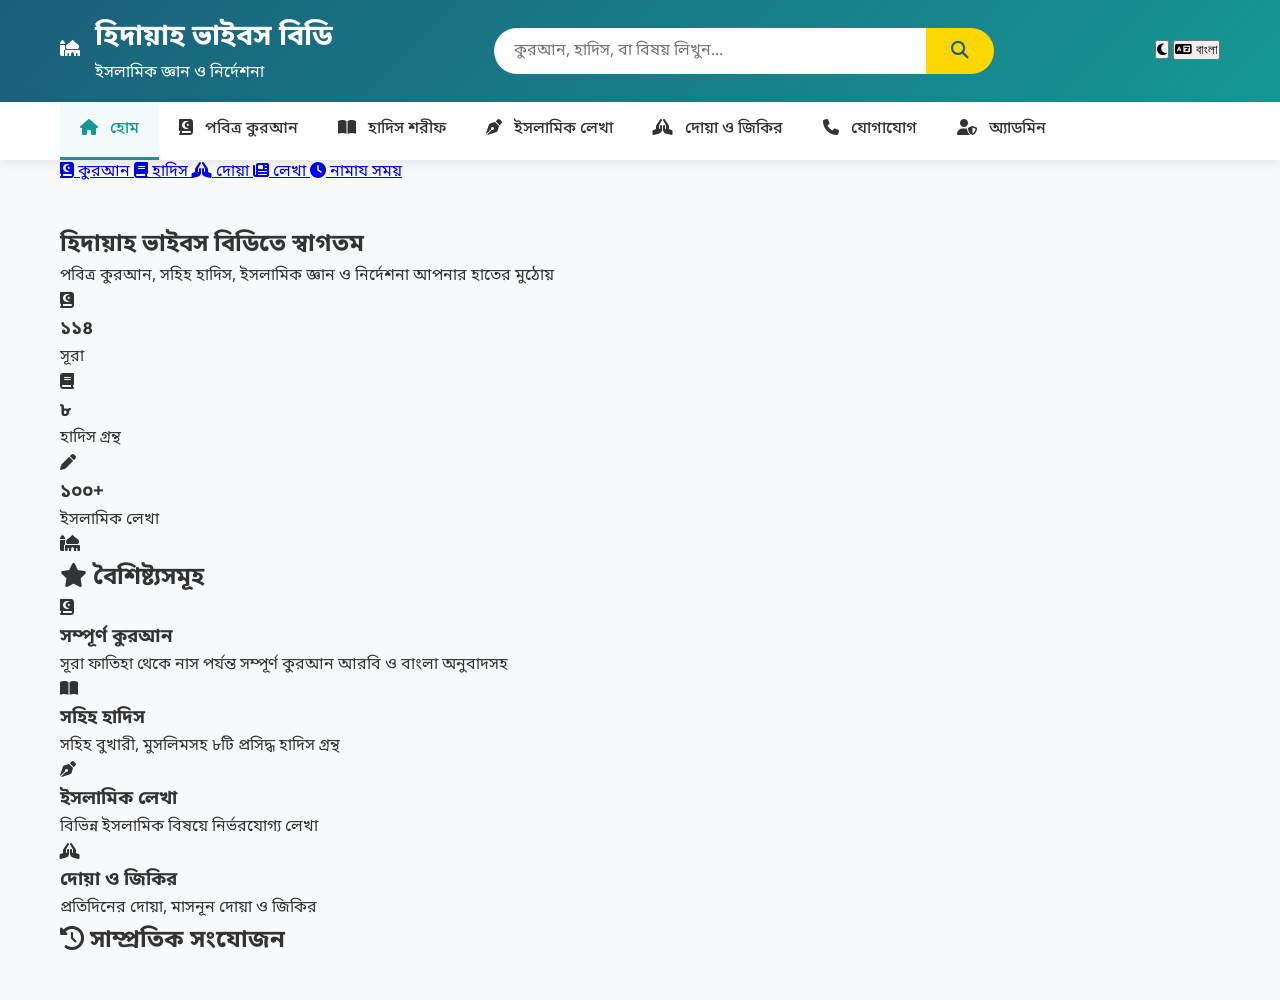
==== commit 2608b1e6: "Refactor index.html for improved layout and content Updated the HTML structure and content for bette" ====
--- a/index.html
+++ b/index.html
@@ -1,25 +1,38 @@
 <!DOCTYPE html>
 <html lang="bn">
-<script src="https://identity.netlify.com/v1/netlify-identity-widget.js"></script>
 <head>
     <meta charset="UTF-8">
     <meta name="viewport" content="width=device-width, initial-scale=1.0">
     <title>Hidayah Vibes BD - ইসলামিক জ্ঞান ও নির্দেশনা</title>
     <link rel="stylesheet" href="style.css">
-    <link rel="icon" href="favicon.ico" type="image/x-icon">
+    <link rel="icon" href="logo.png" type="image/x-icon">
     <link rel="stylesheet" href="https://cdnjs.cloudflare.com/ajax/libs/font-awesome/6.4.0/css/all.min.css">
     <link href="https://fonts.googleapis.com/css2?family=Noto+Sans+Bengali:wght@300;400;500;600;700&family=Amiri:wght@400;700&display=swap" rel="stylesheet">
+    <link href="https://fonts.googleapis.com/css2?family=Lateef:wght@400;500;600;700&display=swap" rel="stylesheet">
 </head>
 <body>
     <header>
         <div class="container header-container">
             <div class="logo-container">
-                <img src="logo.png" alt="Hidayah Vibes BD Logo" class="logo">
-                <h1 class="site-title">Hidayah Vibes BD</h1>
+                <div class="logo-circle">
+                    <i class="fas fa-mosque"></i>
+                </div>
+                <div>
+                    <h1 class="site-title">হিদায়াহ ভাইবস বিডি</h1>
+                    <p class="site-subtitle">ইসলামিক জ্ঞান ও নির্দেশনা</p>
+                </div>
             </div>
             <div class="search-container">
-                <input type="text" class="search-bar" placeholder="খুঁজুন (কুরআন, হাদিস, লেখা...)">
+                <input type="text" class="search-bar" placeholder="কুরআন, হাদিস, বা বিষয় লিখুন...">
                 <button class="search-btn"><i class="fas fa-search"></i></button>
+            </div>
+            <div class="header-actions">
+                <button class="theme-toggle" id="themeToggle">
+                    <i class="fas fa-moon"></i>
+                </button>
+                <button class="language-toggle" id="languageToggle">
+                    <i class="fas fa-language"></i> বাংলা
+                </button>
             </div>
         </div>
     </header>
@@ -27,62 +40,237 @@
     <nav>
         <div class="container nav-container">
             <ul class="nav-menu">
-                <li><a href="#home" class="active"><i class="fas fa-home"></i> হোম</a></li>
-                <li><a href="#quran"><i class="fas fa-book-quran"></i> কোরআন</a></li>
-                <li><a href="#hadith"><i class="fas fa-book-open"></i> হাদিস</a></li>
-                <li><a href="#articles"><i class="fas fa-pen-nib"></i> ইসলামিক লেখা</a></li>
-                <li><a href="#videos"><i class="fas fa-video"></i> ভিডিও</a></li>
-                <li><a href="/admin"><i class="fas fa-user-shield"></i> অ্যাডমিন</a></li>
+                <li><a href="#home" class="nav-link active"><i class="fas fa-home"></i> হোম</a></li>
+                <li><a href="#quran" class="nav-link"><i class="fas fa-book-quran"></i> পবিত্র কুরআন</a></li>
+                <li><a href="#hadith" class="nav-link"><i class="fas fa-book-open"></i> হাদিস শরীফ</a></li>
+                <li><a href="#articles" class="nav-link"><i class="fas fa-pen-nib"></i> ইসলামিক লেখা</a></li>
+                <li><a href="#dua" class="nav-link"><i class="fas fa-hands-praying"></i> দোয়া ও জিকির</a></li>
+                <li><a href="#contact" class="nav-link"><i class="fas fa-phone"></i> যোগাযোগ</a></li>
+                <li><a href="admin.html" class="nav-link admin-btn"><i class="fas fa-user-shield"></i> অ্যাডমিন</a></li>
             </ul>
-            <div class="mobile-menu-toggle"><i class="fas fa-bars"></i></div>
+            <div class="mobile-menu-toggle">
+                <i class="fas fa-bars"></i>
+            </div>
         </div>
     </nav>
 
+    <div class="quick-access">
+        <div class="container">
+            <div class="quick-items">
+                <a href="#quran" class="quick-item">
+                    <i class="fas fa-book-quran"></i>
+                    <span>কুরআন</span>
+                </a>
+                <a href="#hadith" class="quick-item">
+                    <i class="fas fa-book"></i>
+                    <span>হাদিস</span>
+                </a>
+                <a href="#dua" class="quick-item">
+                    <i class="fas fa-hands-praying"></i>
+                    <span>দোয়া</span>
+                </a>
+                <a href="#articles" class="quick-item">
+                    <i class="fas fa-newspaper"></i>
+                    <span>লেখা</span>
+                </a>
+                <a href="#prayer" class="quick-item">
+                    <i class="fas fa-clock"></i>
+                    <span>নামায সময়</span>
+                </a>
+            </div>
+        </div>
+    </div>
+
     <main>
+        <!-- হোম সেকশন -->
         <section id="home" class="section active">
             <div class="container">
-                <div class="section-header"><h2><i class="fas fa-star-and-crescent"></i> সাম্প্রতিক পোস্টসমূহ</h2></div>
-                <div id="latest-posts-container" class="posts-grid">
-                    </div>
-            </div>
-        </section>
-
+                <div class="hero-section">
+                    <div class="hero-content">
+                        <h2>হিদায়াহ ভাইবস বিডিতে স্বাগতম</h2>
+                        <p>পবিত্র কুরআন, সহিহ হাদিস, ইসলামিক জ্ঞান ও নির্দেশনা আপনার হাতের মুঠোয়</p>
+                        <div class="hero-stats">
+                            <div class="stat">
+                                <i class="fas fa-book-quran"></i>
+                                <div>
+                                    <h3>১১৪</h3>
+                                    <p>সূরা</p>
+                                </div>
+                            </div>
+                            <div class="stat">
+                                <i class="fas fa-book"></i>
+                                <div>
+                                    <h3>৮</h3>
+                                    <p>হাদিস গ্রন্থ</p>
+                                </div>
+                            </div>
+                            <div class="stat">
+                                <i class="fas fa-pen"></i>
+                                <div>
+                                    <h3>১০০+</h3>
+                                    <p>ইসলামিক লেখা</p>
+                                </div>
+                            </div>
+                        </div>
+                    </div>
+                    <div class="hero-image">
+                        <i class="fas fa-mosque"></i>
+                    </div>
+                </div>
+
+                <div class="featured-section">
+                    <h2 class="section-title"><i class="fas fa-star"></i> বৈশিষ্ট্যসমূহ</h2>
+                    <div class="features-grid">
+                        <div class="feature-card">
+                            <i class="fas fa-book-quran"></i>
+                            <h3>সম্পূর্ণ কুরআন</h3>
+                            <p>সূরা ফাতিহা থেকে নাস পর্যন্ত সম্পূর্ণ কুরআন আরবি ও বাংলা অনুবাদসহ</p>
+                        </div>
+                        <div class="feature-card">
+                            <i class="fas fa-book-open"></i>
+                            <h3>সহিহ হাদিস</h3>
+                            <p>সহিহ বুখারী, মুসলিমসহ ৮টি প্রসিদ্ধ হাদিস গ্রন্থ</p>
+                        </div>
+                        <div class="feature-card">
+                            <i class="fas fa-pen-nib"></i>
+                            <h3>ইসলামিক লেখা</h3>
+                            <p>বিভিন্ন ইসলামিক বিষয়ে নির্ভরযোগ্য লেখা</p>
+                        </div>
+                        <div class="feature-card">
+                            <i class="fas fa-hands-praying"></i>
+                            <h3>দোয়া ও জিকির</h3>
+                            <p>প্রতিদিনের দোয়া, মাসনূন দোয়া ও জিকির</p>
+                        </div>
+                    </div>
+                </div>
+
+                <div class="recent-content">
+                    <h2 class="section-title"><i class="fas fa-history"></i> সাম্প্রতিক সংযোজন</h2>
+                    <div id="latest-posts-container" class="posts-grid">
+                        <!-- পোস্টগুলো ডায়নামিকভাবে লোড হবে -->
+                    </div>
+                </div>
+            </div>
+        </section>
+
+        <!-- কুরআন সেকশন -->
         <section id="quran" class="section">
             <div class="container">
-                <div class="section-header"><h2><i class="fas fa-book-quran"></i> পবিত্র কুরআন</h2></div>
-                <div id="quranList" class="articles-list"></div>
-            </div>
-        </section>
-
+                <div class="section-header">
+                    <h2><i class="fas fa-book-quran"></i> পবিত্র কুরআন মাজীদ</h2>
+                    <p>সূরা ফাতিহা থেকে সূরা নাস পর্যন্ত সম্পূর্ণ কুরআন শরীফ</p>
+                </div>
+
+                <div class="quran-actions">
+                    <div class="search-box">
+                        <input type="text" id="surahSearch" placeholder="সূরা খুঁজুন...">
+                        <i class="fas fa-search"></i>
+                    </div>
+                    <div class="filter-buttons">
+                        <button class="filter-btn active" data-filter="all">সব সূরা</button>
+                        <button class="filter-btn" data-filter="makki">মাক্কী সূরা</button>
+                        <button class="filter-btn" data-filter="madani">মাদানী সূরা</button>
+                    </div>
+                </div>
+
+                <div class="surah-list" id="surahListContainer">
+                    <!-- সূরার তালিকা ডায়নামিকভাবে লোড হবে -->
+                </div>
+
+                <div class="quran-display" id="quranDisplayContainer" style="display: none;">
+                    <!-- নির্বাচিত সূরার আয়াতগুলো দেখাবে -->
+                </div>
+            </div>
+        </section>
+
+        <!-- হাদিস সেকশন -->
         <section id="hadith" class="section">
             <div class="container">
-                <div class="section-header"><h2><i class="fas fa-book-open"></i> হাদিস শরীফ</h2></div>
-                <div id="hadithList" class="hadith-list"></div>
-            </div>
-        </section>
-
+                <div class="section-header">
+                    <h2><i class="fas fa-book-open"></i> হাদিস শরীফ</h2>
+                    <p>প্রসিদ্ধ সহিহ হাদিসের কিতাবসমূহ</p>
+                </div>
+
+                <div class="hadith-books-grid" id="hadithBooksContainer">
+                    <!-- হাদিস বইয়ের তালিকা ডায়নামিকভাবে লোড হবে -->
+                </div>
+
+                <div class="hadith-display" id="hadithDisplayContainer" style="display: none;">
+                    <!-- নির্বাচিত হাদিস বই ও হাদিস দেখাবে -->
+                </div>
+            </div>
+        </section>
+
+        <!-- ইসলামিক লেখা সেকশন -->
         <section id="articles" class="section">
             <div class="container">
-                <div class="section-header"><h2><i class="fas fa-pen-nib"></i> ইসলামিক লেখা</h2></div>
-                <div id="articlesList" class="articles-list"></div>
-            </div>
-        </section>
-
-        <section id="videos" class="section">
-            <div class="container">
-                <div class="section-header"><h2><i class="fas fa-video"></i> ইসলামিক ভিডিও</h2></div>
-                <div id="videosList" class="videos-list"></div>
-            </div>
-        </section>
-    </main>
-
-    <footer>
-        <div class="copyright">
-            <p>২০২৬ © Hidayah Vibes BD কর্তৃক সর্বস্বত্ব সংরক্ষিত</p>
-        </div>
-    </footer>
-
-    <script src="script.js"></script>
-</body>
-    </html>
-                    
+                <div class="section-header">
+                    <h2><i class="fas fa-pen-nib"></i> ইসলামিক লেখা</h2>
+                    <p>বিভিন্ন ইসলামিক বিষয়ে নির্ভরযোগ্য লেখা</p>
+                </div>
+
+                <div class="articles-grid" id="articlesContainer">
+                    <!-- ইসলামিক লেখাগুলো ডায়নামিকভাবে লোড হবে -->
+                </div>
+            </div>
+        </section>
+
+        <!-- দোয়া ও জিকির সেকশন -->
+        <section id="dua" class="section">
+            <div class="container">
+                <div class="section-header">
+                    <h2><i class="fas fa-hands-praying"></i> দোয়া ও জিকির</h2>
+                    <p>প্রতিদিনের দোয়া, মাসনূন দোয়া ও জিকির</p>
+                </div>
+
+                <div class="dua-categories">
+                    <button class="dua-category active" data-category="daily">প্রতিদিনের দোয়া</button>
+                    <button class="dua-category" data-category="masnoon">মাসনূন দোয়া</button>
+                    <button class="dua-category" data-category="surah">কুরআনের সূরা</button>
+                    <button class="dua-category" data-category="zikr">জিকির</button>
+                </div>
+
+                <div class="duas-container" id="duasContainer">
+                    <!-- দোয়া গুলো ডায়নামিকভাবে লোড হবে -->
+                </div>
+            </div>
+        </section>
+
+        <!-- যোগাযোগ সেকশন -->
+        <section id="contact" class="section">
+            <div class="container">
+                <div class="section-header">
+                    <h2><i class="fas fa-phone"></i> যোগাযোগ করুন</h2>
+                    <p>আমাদের সাথে যোগাযোগের তথ্য</p>
+                </div>
+
+                <div class="contact-container">
+                    <div class="contact-info">
+                        <div class="contact-item">
+                            <i class="fas fa-envelope"></i>
+                            <div>
+                                <h3>ইমেইল</h3>
+                                <p>syednurulabsar7@gmail.com</p>
+                            </div>
+                        </div>
+                        <div class="contact-item">
+                            <i class="fab fa-whatsapp"></i>
+                            <div>
+                                <h3>হোয়াটসঅ্যাপ</h3>
+                                <p>০১৯৫৫৩৭৯২৪২</p>
+                            </div>
+                        </div>
+                        <div class="contact-item">
+                            <i class="fas fa-map-marker-alt"></i>
+                            <div>
+                                <h3>ঠিকানা</h3>
+                                <p>ঢাকা, বাংলাদেশ</p>
+                            </div>
+                        </div>
+                    </div>
+
+                    <div class="social-media">
+                        <h3>সামাজিক যোগাযোগ মাধ্যমে অনুসরণ করুন</h3>
+                        <div class="social-icons">
+                            <a href="https://www.facebook.com/share/1DdDw8Af3V/" target="_blank" class="social-icon facebook">
+                                <i class="fab fa-facebook-f"></i>
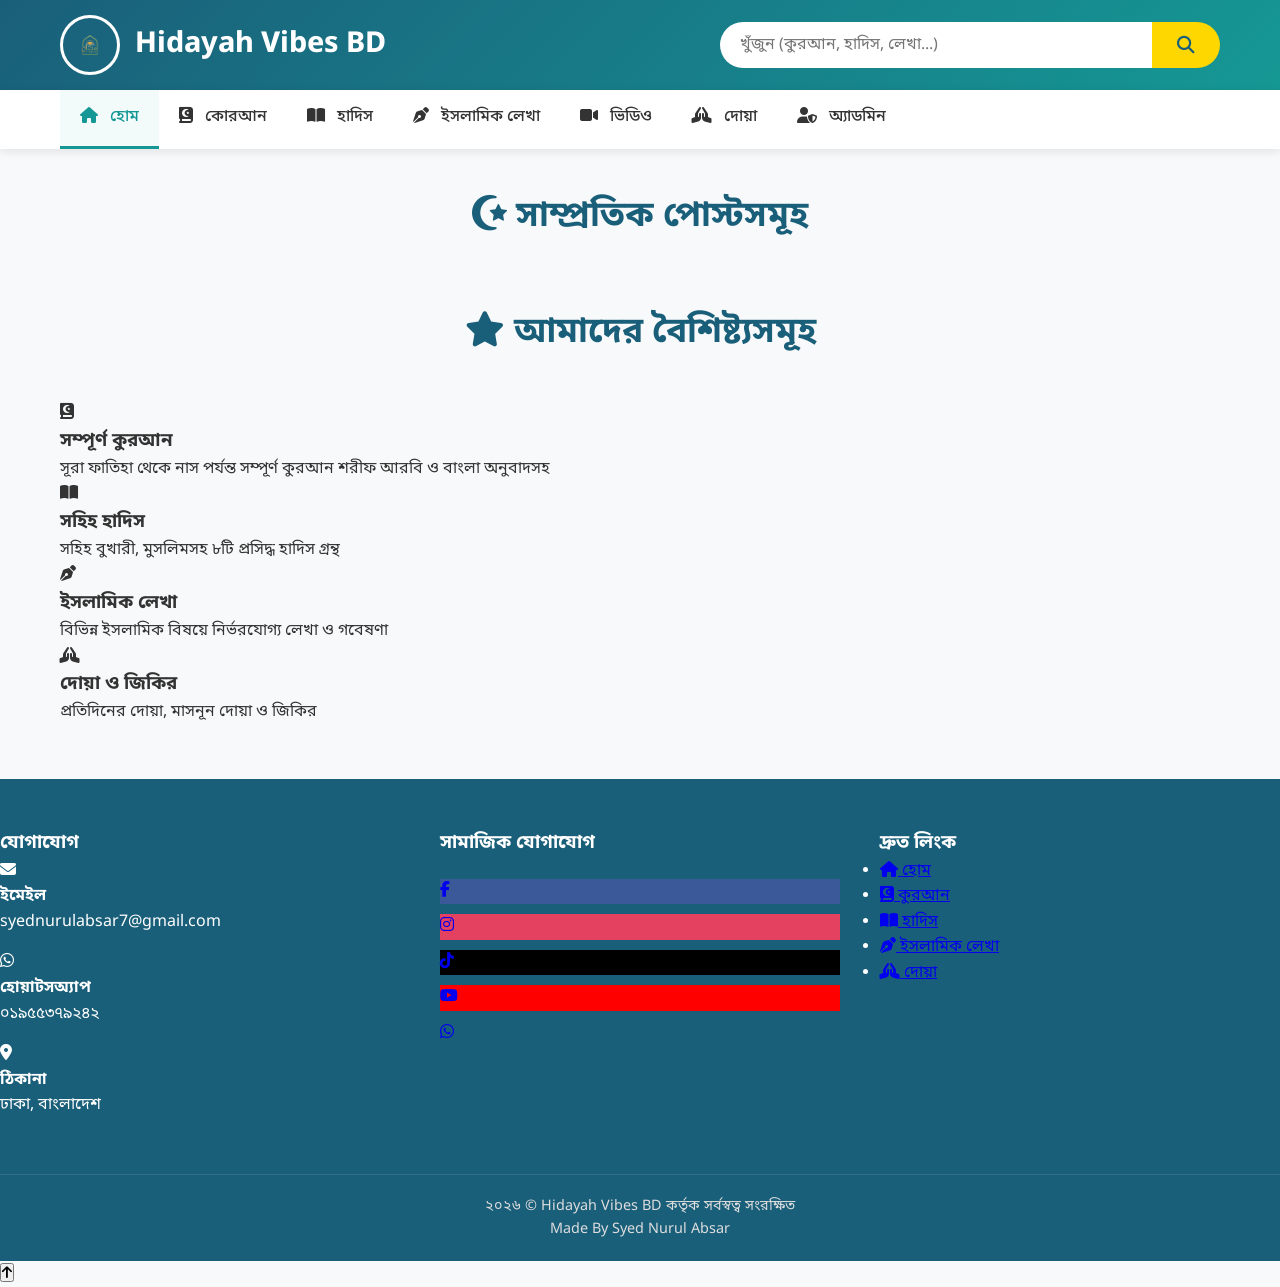
==== commit f40d881b: "Update index.html for logo and content changes" ====
--- a/index.html
+++ b/index.html
@@ -1,11 +1,12 @@
 <!DOCTYPE html>
 <html lang="bn">
+<script src="https://identity.netlify.com/v1/netlify-identity-widget.js"></script>
 <head>
     <meta charset="UTF-8">
     <meta name="viewport" content="width=device-width, initial-scale=1.0">
     <title>Hidayah Vibes BD - ইসলামিক জ্ঞান ও নির্দেশনা</title>
     <link rel="stylesheet" href="style.css">
-    <link rel="icon" href="logo.png" type="image/x-icon">
+    <link rel="icon" href="favicon.ico" type="image/x-icon">
     <link rel="stylesheet" href="https://cdnjs.cloudflare.com/ajax/libs/font-awesome/6.4.0/css/all.min.css">
     <link href="https://fonts.googleapis.com/css2?family=Noto+Sans+Bengali:wght@300;400;500;600;700&family=Amiri:wght@400;700&display=swap" rel="stylesheet">
     <link href="https://fonts.googleapis.com/css2?family=Lateef:wght@400;500;600;700&display=swap" rel="stylesheet">
@@ -14,25 +15,12 @@
     <header>
         <div class="container header-container">
             <div class="logo-container">
-                <div class="logo-circle">
-                    <i class="fas fa-mosque"></i>
-                </div>
-                <div>
-                    <h1 class="site-title">হিদায়াহ ভাইবস বিডি</h1>
-                    <p class="site-subtitle">ইসলামিক জ্ঞান ও নির্দেশনা</p>
-                </div>
+                <img src="logo.png" alt="Hidayah Vibes BD Logo" class="logo">
+                <h1 class="site-title">Hidayah Vibes BD</h1>
             </div>
             <div class="search-container">
-                <input type="text" class="search-bar" placeholder="কুরআন, হাদিস, বা বিষয় লিখুন...">
+                <input type="text" class="search-bar" placeholder="খুঁজুন (কুরআন, হাদিস, লেখা...)">
                 <button class="search-btn"><i class="fas fa-search"></i></button>
-            </div>
-            <div class="header-actions">
-                <button class="theme-toggle" id="themeToggle">
-                    <i class="fas fa-moon"></i>
-                </button>
-                <button class="language-toggle" id="languageToggle">
-                    <i class="fas fa-language"></i> বাংলা
-                </button>
             </div>
         </div>
     </header>
@@ -40,114 +28,61 @@
     <nav>
         <div class="container nav-container">
             <ul class="nav-menu">
-                <li><a href="#home" class="nav-link active"><i class="fas fa-home"></i> হোম</a></li>
-                <li><a href="#quran" class="nav-link"><i class="fas fa-book-quran"></i> পবিত্র কুরআন</a></li>
-                <li><a href="#hadith" class="nav-link"><i class="fas fa-book-open"></i> হাদিস শরীফ</a></li>
-                <li><a href="#articles" class="nav-link"><i class="fas fa-pen-nib"></i> ইসলামিক লেখা</a></li>
-                <li><a href="#dua" class="nav-link"><i class="fas fa-hands-praying"></i> দোয়া ও জিকির</a></li>
-                <li><a href="#contact" class="nav-link"><i class="fas fa-phone"></i> যোগাযোগ</a></li>
-                <li><a href="admin.html" class="nav-link admin-btn"><i class="fas fa-user-shield"></i> অ্যাডমিন</a></li>
+                <li><a href="#home" class="active"><i class="fas fa-home"></i> হোম</a></li>
+                <li><a href="#quran"><i class="fas fa-book-quran"></i> কোরআন</a></li>
+                <li><a href="#hadith"><i class="fas fa-book-open"></i> হাদিস</a></li>
+                <li><a href="#articles"><i class="fas fa-pen-nib"></i> ইসলামিক লেখা</a></li>
+                <li><a href="#videos"><i class="fas fa-video"></i> ভিডিও</a></li>
+                <li><a href="#dua"><i class="fas fa-hands-praying"></i> দোয়া</a></li>
+                <li><a href="/admin"><i class="fas fa-user-shield"></i> অ্যাডমিন</a></li>
             </ul>
-            <div class="mobile-menu-toggle">
-                <i class="fas fa-bars"></i>
-            </div>
+            <div class="mobile-menu-toggle"><i class="fas fa-bars"></i></div>
         </div>
     </nav>
-
-    <div class="quick-access">
-        <div class="container">
-            <div class="quick-items">
-                <a href="#quran" class="quick-item">
-                    <i class="fas fa-book-quran"></i>
-                    <span>কুরআন</span>
-                </a>
-                <a href="#hadith" class="quick-item">
-                    <i class="fas fa-book"></i>
-                    <span>হাদিস</span>
-                </a>
-                <a href="#dua" class="quick-item">
-                    <i class="fas fa-hands-praying"></i>
-                    <span>দোয়া</span>
-                </a>
-                <a href="#articles" class="quick-item">
-                    <i class="fas fa-newspaper"></i>
-                    <span>লেখা</span>
-                </a>
-                <a href="#prayer" class="quick-item">
-                    <i class="fas fa-clock"></i>
-                    <span>নামায সময়</span>
-                </a>
-            </div>
-        </div>
-    </div>
 
     <main>
         <!-- হোম সেকশন -->
         <section id="home" class="section active">
             <div class="container">
-                <div class="hero-section">
-                    <div class="hero-content">
-                        <h2>হিদায়াহ ভাইবস বিডিতে স্বাগতম</h2>
-                        <p>পবিত্র কুরআন, সহিহ হাদিস, ইসলামিক জ্ঞান ও নির্দেশনা আপনার হাতের মুঠোয়</p>
-                        <div class="hero-stats">
-                            <div class="stat">
-                                <i class="fas fa-book-quran"></i>
-                                <div>
-                                    <h3>১১৪</h3>
-                                    <p>সূরা</p>
-                                </div>
-                            </div>
-                            <div class="stat">
-                                <i class="fas fa-book"></i>
-                                <div>
-                                    <h3>৮</h3>
-                                    <p>হাদিস গ্রন্থ</p>
-                                </div>
-                            </div>
-                            <div class="stat">
-                                <i class="fas fa-pen"></i>
-                                <div>
-                                    <h3>১০০+</h3>
-                                    <p>ইসলামিক লেখা</p>
-                                </div>
-                            </div>
-                        </div>
-                    </div>
-                    <div class="hero-image">
-                        <i class="fas fa-mosque"></i>
-                    </div>
-                </div>
-
-                <div class="featured-section">
-                    <h2 class="section-title"><i class="fas fa-star"></i> বৈশিষ্ট্যসমূহ</h2>
-                    <div class="features-grid">
-                        <div class="feature-card">
+                <div class="section-header">
+                    <h2><i class="fas fa-star-and-crescent"></i> সাম্প্রতিক পোস্টসমূহ</h2>
+                </div>
+                <div id="latest-posts-container" class="posts-grid">
+                    <!-- গিটহাব থেকে পোস্ট লোড হবে -->
+                </div>
+                
+                <!-- বৈশিষ্ট্যসমূহ -->
+                <div class="section-header" style="margin-top: 60px;">
+                    <h2><i class="fas fa-star"></i> আমাদের বৈশিষ্ট্যসমূহ</h2>
+                </div>
+                <div class="features-grid">
+                    <div class="feature-card">
+                        <div class="feature-icon">
                             <i class="fas fa-book-quran"></i>
-                            <h3>সম্পূর্ণ কুরআন</h3>
-                            <p>সূরা ফাতিহা থেকে নাস পর্যন্ত সম্পূর্ণ কুরআন আরবি ও বাংলা অনুবাদসহ</p>
-                        </div>
-                        <div class="feature-card">
+                        </div>
+                        <h3>সম্পূর্ণ কুরআন</h3>
+                        <p>সূরা ফাতিহা থেকে নাস পর্যন্ত সম্পূর্ণ কুরআন শরীফ আরবি ও বাংলা অনুবাদসহ</p>
+                    </div>
+                    <div class="feature-card">
+                        <div class="feature-icon">
                             <i class="fas fa-book-open"></i>
-                            <h3>সহিহ হাদিস</h3>
-                            <p>সহিহ বুখারী, মুসলিমসহ ৮টি প্রসিদ্ধ হাদিস গ্রন্থ</p>
-                        </div>
-                        <div class="feature-card">
+                        </div>
+                        <h3>সহিহ হাদিস</h3>
+                        <p>সহিহ বুখারী, মুসলিমসহ ৮টি প্রসিদ্ধ হাদিস গ্রন্থ</p>
+                    </div>
+                    <div class="feature-card">
+                        <div class="feature-icon">
                             <i class="fas fa-pen-nib"></i>
-                            <h3>ইসলামিক লেখা</h3>
-                            <p>বিভিন্ন ইসলামিক বিষয়ে নির্ভরযোগ্য লেখা</p>
-                        </div>
-                        <div class="feature-card">
+                        </div>
+                        <h3>ইসলামিক লেখা</h3>
+                        <p>বিভিন্ন ইসলামিক বিষয়ে নির্ভরযোগ্য লেখা ও গবেষণা</p>
+                    </div>
+                    <div class="feature-card">
+                        <div class="feature-icon">
                             <i class="fas fa-hands-praying"></i>
-                            <h3>দোয়া ও জিকির</h3>
-                            <p>প্রতিদিনের দোয়া, মাসনূন দোয়া ও জিকির</p>
-                        </div>
-                    </div>
-                </div>
-
-                <div class="recent-content">
-                    <h2 class="section-title"><i class="fas fa-history"></i> সাম্প্রতিক সংযোজন</h2>
-                    <div id="latest-posts-container" class="posts-grid">
-                        <!-- পোস্টগুলো ডায়নামিকভাবে লোড হবে -->
+                        </div>
+                        <h3>দোয়া ও জিকির</h3>
+                        <p>প্রতিদিনের দোয়া, মাসনূন দোয়া ও জিকির</p>
                     </div>
                 </div>
             </div>
@@ -161,23 +96,28 @@
                     <p>সূরা ফাতিহা থেকে সূরা নাস পর্যন্ত সম্পূর্ণ কুরআন শরীফ</p>
                 </div>
 
-                <div class="quran-actions">
-                    <div class="search-box">
-                        <input type="text" id="surahSearch" placeholder="সূরা খুঁজুন...">
-                        <i class="fas fa-search"></i>
-                    </div>
-                    <div class="filter-buttons">
+                <!-- কুরআন টুলবার -->
+                <div class="quran-toolbar">
+                    <div class="toolbar-left">
+                        <div class="search-box">
+                            <input type="text" id="surahSearch" placeholder="সূরা খুঁজুন...">
+                            <i class="fas fa-search"></i>
+                        </div>
+                    </div>
+                    <div class="toolbar-right">
                         <button class="filter-btn active" data-filter="all">সব সূরা</button>
                         <button class="filter-btn" data-filter="makki">মাক্কী সূরা</button>
                         <button class="filter-btn" data-filter="madani">মাদানী সূরা</button>
                     </div>
                 </div>
 
-                <div class="surah-list" id="surahListContainer">
+                <!-- সূরার তালিকা -->
+                <div class="surah-grid" id="surahListContainer">
                     <!-- সূরার তালিকা ডায়নামিকভাবে লোড হবে -->
                 </div>
 
-                <div class="quran-display" id="quranDisplayContainer" style="display: none;">
+                <!-- কুরআন প্রদর্শন -->
+                <div id="quranDisplayContainer" style="display: none;">
                     <!-- নির্বাচিত সূরার আয়াতগুলো দেখাবে -->
                 </div>
             </div>
@@ -191,11 +131,13 @@
                     <p>প্রসিদ্ধ সহিহ হাদিসের কিতাবসমূহ</p>
                 </div>
 
+                <!-- হাদিস বইয়ের গ্রিড -->
                 <div class="hadith-books-grid" id="hadithBooksContainer">
                     <!-- হাদিস বইয়ের তালিকা ডায়নামিকভাবে লোড হবে -->
                 </div>
 
-                <div class="hadith-display" id="hadithDisplayContainer" style="display: none;">
+                <!-- হাদিস প্রদর্শন -->
+                <div id="hadithDisplayContainer" style="display: none;">
                     <!-- নির্বাচিত হাদিস বই ও হাদিস দেখাবে -->
                 </div>
             </div>
@@ -209,13 +151,47 @@
                     <p>বিভিন্ন ইসলামিক বিষয়ে নির্ভরযোগ্য লেখা</p>
                 </div>
 
+                <!-- ইসলামিক লেখার গ্রিড -->
                 <div class="articles-grid" id="articlesContainer">
                     <!-- ইসলামিক লেখাগুলো ডায়নামিকভাবে লোড হবে -->
                 </div>
             </div>
         </section>
 
-        <!-- দোয়া ও জিকির সেকশন -->
+        <!-- ভিডিও সেকশন -->
+        <section id="videos" class="section">
+            <div class="container">
+                <div class="section-header">
+                    <h2><i class="fas fa-video"></i> ইসলামিক ভিডিও</h2>
+                    <p>ইসলামিক শিক্ষামূলক ভিডিও ও বক্তব্য</p>
+                </div>
+                <div id="videosList" class="videos-list">
+                    <!-- ভিডিও লোড হবে -->
+                    <div class="video-card">
+                        <div class="video-thumbnail">
+                            <i class="fas fa-play-circle"></i>
+                        </div>
+                        <div class="video-info">
+                            <h3>নামাযের গুরুত্ব ও ফজিলত</h3>
+                            <p>ড. জাকির নায়েক</p>
+                            <span class="video-duration">25:30</span>
+                        </div>
+                    </div>
+                    <div class="video-card">
+                        <div class="video-thumbnail">
+                            <i class="fas fa-play-circle"></i>
+                        </div>
+                        <div class="video-info">
+                            <h3>কুরআন তিলাওয়াতের ফজিলত</h3>
+                            <p>মুফতি মেনক</p>
+                            <span class="video-duration">18:45</span>
+                        </div>
+                    </div>
+                </div>
+            </div>
+        </section>
+
+        <!-- দোয়া সেকশন -->
         <section id="dua" class="section">
             <div class="container">
                 <div class="section-header">
@@ -232,45 +208,143 @@
 
                 <div class="duas-container" id="duasContainer">
                     <!-- দোয়া গুলো ডায়নামিকভাবে লোড হবে -->
-                </div>
-            </div>
-        </section>
-
-        <!-- যোগাযোগ সেকশন -->
-        <section id="contact" class="section">
-            <div class="container">
-                <div class="section-header">
-                    <h2><i class="fas fa-phone"></i> যোগাযোগ করুন</h2>
-                    <p>আমাদের সাথে যোগাযোগের তথ্য</p>
-                </div>
-
-                <div class="contact-container">
-                    <div class="contact-info">
-                        <div class="contact-item">
-                            <i class="fas fa-envelope"></i>
-                            <div>
-                                <h3>ইমেইল</h3>
-                                <p>syednurulabsar7@gmail.com</p>
+                    <div class="dua-card">
+                        <div class="dua-arabic">بِسْمِ اللَّهِ الرَّحْمَٰنِ الرَّحِيمِ</div>
+                        <div class="dua-translation">
+                            <h4>বাংলা অনুবাদ:</h4>
+                            <p>পরম করুণাময় অসীম দয়ালু আল্লাহর নামে</p>
+                        </div>
+                        <div class="dua-info">
+                            <span><i class="fas fa-clock"></i> প্রতিদিন পড়ুন</span>
+                            <span><i class="fas fa-star"></i> ফজিলত: সব কাজের শুরুতে</span>
+                        </div>
+                    </div>
+                </div>
+            </div>
+        </section>
+
+        <!-- কমেন্ট সেকশন -->
+        <section id="comments" class="section">
+            <div class="container">
+                <div class="section-header">
+                    <h2><i class="fas fa-comments"></i> মন্তব্য করুন</h2>
+                    <p>ওয়েবসাইট সম্পর্কে আপনার মূল্যবান মতামত দিন</p>
+                </div>
+
+                <div class="comment-section">
+                    <div class="comment-form">
+                        <div class="form-group">
+                            <input type="text" id="commentName" placeholder="আপনার নাম" required>
+                        </div>
+                        <div class="form-group">
+                            <input type="email" id="commentEmail" placeholder="আপনার ইমেইল (ঐচ্ছিক)">
+                        </div>
+                        <div class="form-group">
+                            <textarea id="commentText" placeholder="আপনার মন্তব্য লিখুন..." rows="4" required></textarea>
+                        </div>
+                        <button onclick="submitComment()" class="submit-btn">
+                            <i class="fas fa-paper-plane"></i> মন্তব্য প্রকাশ করুন
+                        </button>
+                    </div>
+
+                    <div class="comments-list" id="commentsList">
+                        <div class="comment">
+                            <div class="comment-header">
+                                <span class="comment-author">মোহাম্মদ আলী</span>
+                                <span class="comment-date">২ দিন আগে</span>
                             </div>
-                        </div>
-                        <div class="contact-item">
-                            <i class="fab fa-whatsapp"></i>
-                            <div>
-                                <h3>হোয়াটসঅ্যাপ</h3>
-                                <p>০১৯৫৫৩৭৯২৪২</p>
+                            <div class="comment-content">
+                                খুবই সুন্দর ওয়েবসাইট। ইসলামিক জ্ঞান অর্জনের জন্য অসাধারণ প্ল্যাটফর্ম।
                             </div>
                         </div>
-                        <div class="contact-item">
-                            <i class="fas fa-map-marker-alt"></i>
-                            <div>
-                                <h3>ঠিকানা</h3>
-                                <p>ঢাকা, বাংলাদেশ</p>
+                        <div class="comment">
+                            <div class="comment-header">
+                                <span class="comment-author">আয়েশা খাতুন</span>
+                                <span class="comment-date">১ সপ্তাহ আগে</span>
                             </div>
-                        </div>
-                    </div>
-
-                    <div class="social-media">
-                        <h3>সামাজিক যোগাযোগ মাধ্যমে অনুসরণ করুন</h3>
-                        <div class="social-icons">
-                            <a href="https://www.facebook.com/share/1DdDw8Af3V/" target="_blank" class="social-icon facebook">
-                                <i class="fab fa-facebook-f"></i>
+                            <div class="comment-content">
+                                কুরআন ও হাদিস পড়ার সুযোগ পাওয়ায় আল্লাহ আপনাদের উত্তম প্রতিদান দান করুন।
+                            </div>
+                        </div>
+                    </div>
+                </div>
+            </div>
+        </section>
+    </main>
+
+    <footer>
+        <div class="footer-content">
+            <div class="footer-section">
+                <h3>যোগাযোগ</h3>
+                <ul class="contact-info">
+                    <li>
+                        <i class="fas fa-envelope"></i>
+                        <div>
+                            <h4>ইমেইল</h4>
+                            <p>syednurulabsar7@gmail.com</p>
+                        </div>
+                    </li>
+                    <li>
+                        <i class="fab fa-whatsapp"></i>
+                        <div>
+                            <h4>হোয়াটসঅ্যাপ</h4>
+                            <p>০১৯৫৫৩৭৯২৪২</p>
+                        </div>
+                    </li>
+                    <li>
+                        <i class="fas fa-map-marker-alt"></i>
+                        <div>
+                            <h4>ঠিকানা</h4>
+                            <p>ঢাকা, বাংলাদেশ</p>
+                        </div>
+                    </li>
+                </ul>
+            </div>
+            
+            <div class="footer-section">
+                <h3>সামাজিক যোগাযোগ</h3>
+                <div class="social-links">
+                    <a href="https://www.facebook.com/share/1DdDw8Af3V/" target="_blank" class="social-icon facebook">
+                        <i class="fab fa-facebook-f"></i>
+                    </a>
+                    <a href="https://www.instagram.com/https%3A%2F%2Fwww.instagram.com%2Fhidayahvibesbd%3Figsh%3DZnE2Y2lkdXMxcmMw" target="_blank" class="social-icon instagram">
+                        <i class="fab fa-instagram"></i>
+                    </a>
+                    <a href="https://www.tiktok.com/@hidayahvibesbd?_r=1&_t=ZS-93B3zt2eCbk" target="_blank" class="social-icon tiktok">
+                        <i class="fab fa-tiktok"></i>
+                    </a>
+                    <a href="https://youtube.com/@hidayahvibesbd?si=IIdFEDRA6tzDPm2u" target="_blank" class="social-icon youtube">
+                        <i class="fab fa-youtube"></i>
+                    </a>
+                    <a href="https://wa.me/8801955379242" target="_blank" class="social-icon whatsapp">
+                        <i class="fab fa-whatsapp"></i>
+                    </a>
+                </div>
+            </div>
+            
+            <div class="footer-section">
+                <h3>দ্রুত লিংক</h3>
+                <ul class="quick-links">
+                    <li><a href="#home"><i class="fas fa-home"></i> হোম</a></li>
+                    <li><a href="#quran"><i class="fas fa-book-quran"></i> কুরআন</a></li>
+                    <li><a href="#hadith"><i class="fas fa-book-open"></i> হাদিস</a></li>
+                    <li><a href="#articles"><i class="fas fa-pen-nib"></i> ইসলামিক লেখা</a></li>
+                    <li><a href="#dua"><i class="fas fa-hands-praying"></i> দোয়া</a></li>
+                </ul>
+            </div>
+        </div>
+        
+        <div class="copyright">
+            <p>২০২৬ © Hidayah Vibes BD কর্তৃক সর্বস্বত্ব সংরক্ষিত</p>
+            <p>Made By Syed Nurul Absar</p>
+        </div>
+    </footer>
+
+    <!-- ব্যাক টু টপ বাটন -->
+    <button class="back-to-top" id="backToTop">
+        <i class="fas fa-arrow-up"></i>
+    </button>
+
+    <script src="script.js"></script>
+</body>
+                                          </html>
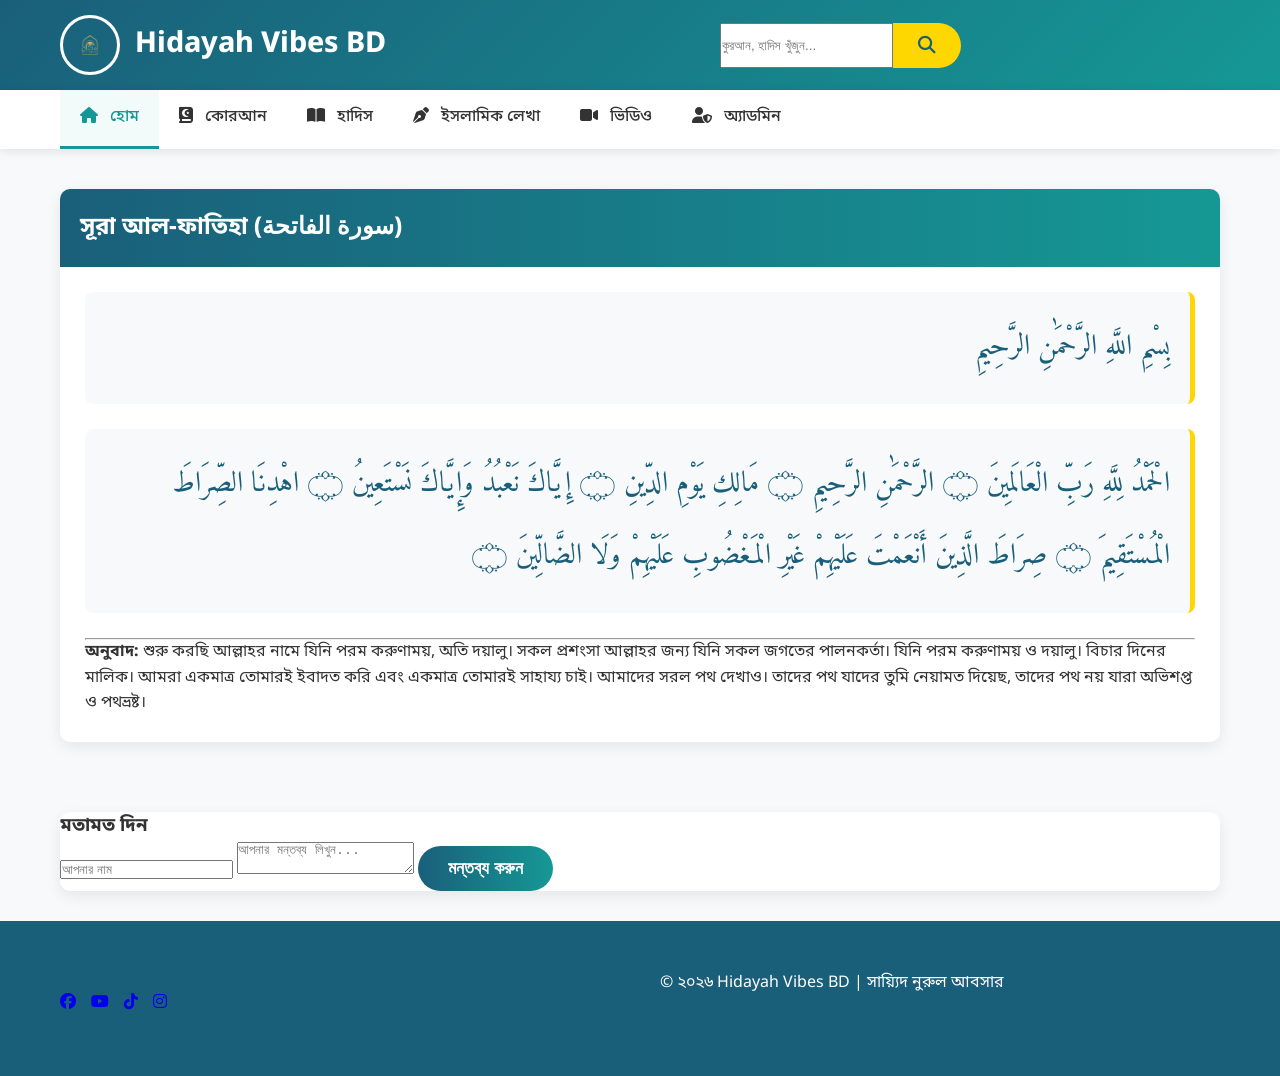
==== commit dd84c9bd: "Refactor index.html for improved layout and features Updated HTML structure and content, including n" ====
--- a/index.html
+++ b/index.html
@@ -1,350 +1,84 @@
 <!DOCTYPE html>
 <html lang="bn">
-<script src="https://identity.netlify.com/v1/netlify-identity-widget.js"></script>
 <head>
     <meta charset="UTF-8">
     <meta name="viewport" content="width=device-width, initial-scale=1.0">
     <title>Hidayah Vibes BD - ইসলামিক জ্ঞান ও নির্দেশনা</title>
     <link rel="stylesheet" href="style.css">
-    <link rel="icon" href="favicon.ico" type="image/x-icon">
     <link rel="stylesheet" href="https://cdnjs.cloudflare.com/ajax/libs/font-awesome/6.4.0/css/all.min.css">
-    <link href="https://fonts.googleapis.com/css2?family=Noto+Sans+Bengali:wght@300;400;500;600;700&family=Amiri:wght@400;700&display=swap" rel="stylesheet">
-    <link href="https://fonts.googleapis.com/css2?family=Lateef:wght@400;500;600;700&display=swap" rel="stylesheet">
+    <link href="https://fonts.googleapis.com/css2?family=Noto+Sans+Bengali:wght@400;700&family=Amiri:wght@400;700&display=swap" rel="stylesheet">
+    <script src="https://identity.netlify.com/v1/netlify-identity-widget.js"></script>
 </head>
 <body>
     <header>
         <div class="container header-container">
             <div class="logo-container">
-                <img src="logo.png" alt="Hidayah Vibes BD Logo" class="logo">
+                <img src="logo.png" alt="Hidayah Vibes BD" class="logo">
                 <h1 class="site-title">Hidayah Vibes BD</h1>
             </div>
             <div class="search-container">
-                <input type="text" class="search-bar" placeholder="খুঁজুন (কুরআন, হাদিস, লেখা...)">
+                <input type="text" id="searchInput" placeholder="কুরআন, হাদিস খুঁজুন...">
                 <button class="search-btn"><i class="fas fa-search"></i></button>
             </div>
         </div>
     </header>
 
     <nav>
-        <div class="container nav-container">
+        <div class="container">
             <ul class="nav-menu">
                 <li><a href="#home" class="active"><i class="fas fa-home"></i> হোম</a></li>
                 <li><a href="#quran"><i class="fas fa-book-quran"></i> কোরআন</a></li>
                 <li><a href="#hadith"><i class="fas fa-book-open"></i> হাদিস</a></li>
                 <li><a href="#articles"><i class="fas fa-pen-nib"></i> ইসলামিক লেখা</a></li>
                 <li><a href="#videos"><i class="fas fa-video"></i> ভিডিও</a></li>
-                <li><a href="#dua"><i class="fas fa-hands-praying"></i> দোয়া</a></li>
                 <li><a href="/admin"><i class="fas fa-user-shield"></i> অ্যাডমিন</a></li>
             </ul>
-            <div class="mobile-menu-toggle"><i class="fas fa-bars"></i></div>
         </div>
     </nav>
 
-    <main>
-        <!-- হোম সেকশন -->
+    <main class="container">
         <section id="home" class="section active">
-            <div class="container">
-                <div class="section-header">
-                    <h2><i class="fas fa-star-and-crescent"></i> সাম্প্রতিক পোস্টসমূহ</h2>
-                </div>
-                <div id="latest-posts-container" class="posts-grid">
-                    <!-- গিটহাব থেকে পোস্ট লোড হবে -->
-                </div>
-                
-                <!-- বৈশিষ্ট্যসমূহ -->
-                <div class="section-header" style="margin-top: 60px;">
-                    <h2><i class="fas fa-star"></i> আমাদের বৈশিষ্ট্যসমূহ</h2>
-                </div>
-                <div class="features-grid">
-                    <div class="feature-card">
-                        <div class="feature-icon">
-                            <i class="fas fa-book-quran"></i>
-                        </div>
-                        <h3>সম্পূর্ণ কুরআন</h3>
-                        <p>সূরা ফাতিহা থেকে নাস পর্যন্ত সম্পূর্ণ কুরআন শরীফ আরবি ও বাংলা অনুবাদসহ</p>
-                    </div>
-                    <div class="feature-card">
-                        <div class="feature-icon">
-                            <i class="fas fa-book-open"></i>
-                        </div>
-                        <h3>সহিহ হাদিস</h3>
-                        <p>সহিহ বুখারী, মুসলিমসহ ৮টি প্রসিদ্ধ হাদিস গ্রন্থ</p>
-                    </div>
-                    <div class="feature-card">
-                        <div class="feature-icon">
-                            <i class="fas fa-pen-nib"></i>
-                        </div>
-                        <h3>ইসলামিক লেখা</h3>
-                        <p>বিভিন্ন ইসলামিক বিষয়ে নির্ভরযোগ্য লেখা ও গবেষণা</p>
-                    </div>
-                    <div class="feature-card">
-                        <div class="feature-icon">
-                            <i class="fas fa-hands-praying"></i>
-                        </div>
-                        <h3>দোয়া ও জিকির</h3>
-                        <p>প্রতিদিনের দোয়া, মাসনূন দোয়া ও জিকির</p>
-                    </div>
+            <div class="card surah-fatiha">
+                <div class="card-header"><h3>সূরা আল-ফাতিহা (سورة الفاتحة)</h3></div>
+                <div class="card-body">
+                    <p class="arabic-text">بِسْمِ اللَّهِ الرَّحْمَٰنِ الرَّحِيمِ</p>
+                    <p class="arabic-text">الْحَمْدُ لِلَّهِ رَبِّ الْعَالَمِينَ ۝ الرَّحْمَٰنِ الرَّحِيمِ ۝ مَالِكِ يَوْمِ الدِّينِ ۝ إِيَّاكَ نَعْبُدُ وَإِيَّاكَ نَسْتَعِينُ ۝ اهْدِنَا الصِّرَاطَ الْمُسْتَقِيمَ ۝ صِرَاطَ الَّذِينَ أَنْعَمْتَ عَلَيْهِمْ غَيْرِ الْمَغْضُوبِ عَلَيْهِمْ وَلَا الضَّالِّينَ ۝</p>
+                    <hr>
+                    <p><strong>অনুবাদ:</strong> শুরু করছি আল্লাহর নামে যিনি পরম করুণাময়, অতি দয়ালু। সকল প্রশংসা আল্লাহর জন্য যিনি সকল জগতের পালনকর্তা। যিনি পরম করুণাময় ও দয়ালু। বিচার দিনের মালিক। আমরা একমাত্র তোমারই ইবাদত করি এবং একমাত্র তোমারই সাহায্য চাই। আমাদের সরল পথ দেখাও। তাদের পথ যাদের তুমি নেয়ামত দিয়েছ, তাদের পথ নয় যারা অভিশপ্ত ও পথভ্রষ্ট।</p>
                 </div>
             </div>
+            <div id="latestPosts" class="posts-grid"></div>
         </section>
 
-        <!-- কুরআন সেকশন -->
-        <section id="quran" class="section">
-            <div class="container">
-                <div class="section-header">
-                    <h2><i class="fas fa-book-quran"></i> পবিত্র কুরআন মাজীদ</h2>
-                    <p>সূরা ফাতিহা থেকে সূরা নাস পর্যন্ত সম্পূর্ণ কুরআন শরীফ</p>
-                </div>
+        <section id="quran" class="section"><div id="quranList"></div></section>
+        <section id="hadith" class="section"><div id="hadithList"></div></section>
+        <section id="articles" class="section"><div id="articlesList"></div></section>
+        <section id="videos" class="section"><div id="videosList"></div></section>
 
-                <!-- কুরআন টুলবার -->
-                <div class="quran-toolbar">
-                    <div class="toolbar-left">
-                        <div class="search-box">
-                            <input type="text" id="surahSearch" placeholder="সূরা খুঁজুন...">
-                            <i class="fas fa-search"></i>
-                        </div>
-                    </div>
-                    <div class="toolbar-right">
-                        <button class="filter-btn active" data-filter="all">সব সূরা</button>
-                        <button class="filter-btn" data-filter="makki">মাক্কী সূরা</button>
-                        <button class="filter-btn" data-filter="madani">মাদানী সূরা</button>
-                    </div>
-                </div>
-
-                <!-- সূরার তালিকা -->
-                <div class="surah-grid" id="surahListContainer">
-                    <!-- সূরার তালিকা ডায়নামিকভাবে লোড হবে -->
-                </div>
-
-                <!-- কুরআন প্রদর্শন -->
-                <div id="quranDisplayContainer" style="display: none;">
-                    <!-- নির্বাচিত সূরার আয়াতগুলো দেখাবে -->
-                </div>
+        <section class="card">
+            <h3>মতামত দিন</h3>
+            <div class="comment-box">
+                <input type="text" id="commenterName" placeholder="আপনার নাম">
+                <textarea id="commentText" placeholder="আপনার মন্তব্য লিখুন..."></textarea>
+                <button onclick="saveComment()" class="submit-btn">মন্তব্য করুন</button>
             </div>
-        </section>
-
-        <!-- হাদিস সেকশন -->
-        <section id="hadith" class="section">
-            <div class="container">
-                <div class="section-header">
-                    <h2><i class="fas fa-book-open"></i> হাদিস শরীফ</h2>
-                    <p>প্রসিদ্ধ সহিহ হাদিসের কিতাবসমূহ</p>
-                </div>
-
-                <!-- হাদিস বইয়ের গ্রিড -->
-                <div class="hadith-books-grid" id="hadithBooksContainer">
-                    <!-- হাদিস বইয়ের তালিকা ডায়নামিকভাবে লোড হবে -->
-                </div>
-
-                <!-- হাদিস প্রদর্শন -->
-                <div id="hadithDisplayContainer" style="display: none;">
-                    <!-- নির্বাচিত হাদিস বই ও হাদিস দেখাবে -->
-                </div>
-            </div>
-        </section>
-
-        <!-- ইসলামিক লেখা সেকশন -->
-        <section id="articles" class="section">
-            <div class="container">
-                <div class="section-header">
-                    <h2><i class="fas fa-pen-nib"></i> ইসলামিক লেখা</h2>
-                    <p>বিভিন্ন ইসলামিক বিষয়ে নির্ভরযোগ্য লেখা</p>
-                </div>
-
-                <!-- ইসলামিক লেখার গ্রিড -->
-                <div class="articles-grid" id="articlesContainer">
-                    <!-- ইসলামিক লেখাগুলো ডায়নামিকভাবে লোড হবে -->
-                </div>
-            </div>
-        </section>
-
-        <!-- ভিডিও সেকশন -->
-        <section id="videos" class="section">
-            <div class="container">
-                <div class="section-header">
-                    <h2><i class="fas fa-video"></i> ইসলামিক ভিডিও</h2>
-                    <p>ইসলামিক শিক্ষামূলক ভিডিও ও বক্তব্য</p>
-                </div>
-                <div id="videosList" class="videos-list">
-                    <!-- ভিডিও লোড হবে -->
-                    <div class="video-card">
-                        <div class="video-thumbnail">
-                            <i class="fas fa-play-circle"></i>
-                        </div>
-                        <div class="video-info">
-                            <h3>নামাযের গুরুত্ব ও ফজিলত</h3>
-                            <p>ড. জাকির নায়েক</p>
-                            <span class="video-duration">25:30</span>
-                        </div>
-                    </div>
-                    <div class="video-card">
-                        <div class="video-thumbnail">
-                            <i class="fas fa-play-circle"></i>
-                        </div>
-                        <div class="video-info">
-                            <h3>কুরআন তিলাওয়াতের ফজিলত</h3>
-                            <p>মুফতি মেনক</p>
-                            <span class="video-duration">18:45</span>
-                        </div>
-                    </div>
-                </div>
-            </div>
-        </section>
-
-        <!-- দোয়া সেকশন -->
-        <section id="dua" class="section">
-            <div class="container">
-                <div class="section-header">
-                    <h2><i class="fas fa-hands-praying"></i> দোয়া ও জিকির</h2>
-                    <p>প্রতিদিনের দোয়া, মাসনূন দোয়া ও জিকির</p>
-                </div>
-
-                <div class="dua-categories">
-                    <button class="dua-category active" data-category="daily">প্রতিদিনের দোয়া</button>
-                    <button class="dua-category" data-category="masnoon">মাসনূন দোয়া</button>
-                    <button class="dua-category" data-category="surah">কুরআনের সূরা</button>
-                    <button class="dua-category" data-category="zikr">জিকির</button>
-                </div>
-
-                <div class="duas-container" id="duasContainer">
-                    <!-- দোয়া গুলো ডায়নামিকভাবে লোড হবে -->
-                    <div class="dua-card">
-                        <div class="dua-arabic">بِسْمِ اللَّهِ الرَّحْمَٰنِ الرَّحِيمِ</div>
-                        <div class="dua-translation">
-                            <h4>বাংলা অনুবাদ:</h4>
-                            <p>পরম করুণাময় অসীম দয়ালু আল্লাহর নামে</p>
-                        </div>
-                        <div class="dua-info">
-                            <span><i class="fas fa-clock"></i> প্রতিদিন পড়ুন</span>
-                            <span><i class="fas fa-star"></i> ফজিলত: সব কাজের শুরুতে</span>
-                        </div>
-                    </div>
-                </div>
-            </div>
-        </section>
-
-        <!-- কমেন্ট সেকশন -->
-        <section id="comments" class="section">
-            <div class="container">
-                <div class="section-header">
-                    <h2><i class="fas fa-comments"></i> মন্তব্য করুন</h2>
-                    <p>ওয়েবসাইট সম্পর্কে আপনার মূল্যবান মতামত দিন</p>
-                </div>
-
-                <div class="comment-section">
-                    <div class="comment-form">
-                        <div class="form-group">
-                            <input type="text" id="commentName" placeholder="আপনার নাম" required>
-                        </div>
-                        <div class="form-group">
-                            <input type="email" id="commentEmail" placeholder="আপনার ইমেইল (ঐচ্ছিক)">
-                        </div>
-                        <div class="form-group">
-                            <textarea id="commentText" placeholder="আপনার মন্তব্য লিখুন..." rows="4" required></textarea>
-                        </div>
-                        <button onclick="submitComment()" class="submit-btn">
-                            <i class="fas fa-paper-plane"></i> মন্তব্য প্রকাশ করুন
-                        </button>
-                    </div>
-
-                    <div class="comments-list" id="commentsList">
-                        <div class="comment">
-                            <div class="comment-header">
-                                <span class="comment-author">মোহাম্মদ আলী</span>
-                                <span class="comment-date">২ দিন আগে</span>
-                            </div>
-                            <div class="comment-content">
-                                খুবই সুন্দর ওয়েবসাইট। ইসলামিক জ্ঞান অর্জনের জন্য অসাধারণ প্ল্যাটফর্ম।
-                            </div>
-                        </div>
-                        <div class="comment">
-                            <div class="comment-header">
-                                <span class="comment-author">আয়েশা খাতুন</span>
-                                <span class="comment-date">১ সপ্তাহ আগে</span>
-                            </div>
-                            <div class="comment-content">
-                                কুরআন ও হাদিস পড়ার সুযোগ পাওয়ায় আল্লাহ আপনাদের উত্তম প্রতিদান দান করুন।
-                            </div>
-                        </div>
-                    </div>
-                </div>
-            </div>
+            <div id="displayComments"></div>
         </section>
     </main>
 
     <footer>
-        <div class="footer-content">
-            <div class="footer-section">
-                <h3>যোগাযোগ</h3>
-                <ul class="contact-info">
-                    <li>
-                        <i class="fas fa-envelope"></i>
-                        <div>
-                            <h4>ইমেইল</h4>
-                            <p>syednurulabsar7@gmail.com</p>
-                        </div>
-                    </li>
-                    <li>
-                        <i class="fab fa-whatsapp"></i>
-                        <div>
-                            <h4>হোয়াটসঅ্যাপ</h4>
-                            <p>০১৯৫৫৩৭৯২৪২</p>
-                        </div>
-                    </li>
-                    <li>
-                        <i class="fas fa-map-marker-alt"></i>
-                        <div>
-                            <h4>ঠিকানা</h4>
-                            <p>ঢাকা, বাংলাদেশ</p>
-                        </div>
-                    </li>
-                </ul>
+        <div class="container footer-content">
+            <div class="social-links">
+                <a href="https://www.facebook.com/share/1AEzNWvrKh/" target="_blank"><i class="fab fa-facebook"></i></a>
+                <a href="https://youtube.com/@hidayahvibesbd?si=VTvVIori3xIXS82y" target="_blank"><i class="fab fa-youtube"></i></a>
+                <a href="https://tiktok.com/@hidayahvibesbd" target="_blank"><i class="fab fa-tiktok"></i></a>
+                <a href="https://www.instagram.com/hidayahvibesbd/" target="_blank"><i class="fab fa-instagram"></i></a>
             </div>
-            
-            <div class="footer-section">
-                <h3>সামাজিক যোগাযোগ</h3>
-                <div class="social-links">
-                    <a href="https://www.facebook.com/share/1DdDw8Af3V/" target="_blank" class="social-icon facebook">
-                        <i class="fab fa-facebook-f"></i>
-                    </a>
-                    <a href="https://www.instagram.com/https%3A%2F%2Fwww.instagram.com%2Fhidayahvibesbd%3Figsh%3DZnE2Y2lkdXMxcmMw" target="_blank" class="social-icon instagram">
-                        <i class="fab fa-instagram"></i>
-                    </a>
-                    <a href="https://www.tiktok.com/@hidayahvibesbd?_r=1&_t=ZS-93B3zt2eCbk" target="_blank" class="social-icon tiktok">
-                        <i class="fab fa-tiktok"></i>
-                    </a>
-                    <a href="https://youtube.com/@hidayahvibesbd?si=IIdFEDRA6tzDPm2u" target="_blank" class="social-icon youtube">
-                        <i class="fab fa-youtube"></i>
-                    </a>
-                    <a href="https://wa.me/8801955379242" target="_blank" class="social-icon whatsapp">
-                        <i class="fab fa-whatsapp"></i>
-                    </a>
-                </div>
-            </div>
-            
-            <div class="footer-section">
-                <h3>দ্রুত লিংক</h3>
-                <ul class="quick-links">
-                    <li><a href="#home"><i class="fas fa-home"></i> হোম</a></li>
-                    <li><a href="#quran"><i class="fas fa-book-quran"></i> কুরআন</a></li>
-                    <li><a href="#hadith"><i class="fas fa-book-open"></i> হাদিস</a></li>
-                    <li><a href="#articles"><i class="fas fa-pen-nib"></i> ইসলামিক লেখা</a></li>
-                    <li><a href="#dua"><i class="fas fa-hands-praying"></i> দোয়া</a></li>
-                </ul>
-            </div>
-        </div>
-        
-        <div class="copyright">
-            <p>২০২৬ © Hidayah Vibes BD কর্তৃক সর্বস্বত্ব সংরক্ষিত</p>
-            <p>Made By Syed Nurul Absar</p>
+            <p>© ২০২৬ Hidayah Vibes BD | সায়্যিদ নুরুল আবসার</p>
         </div>
     </footer>
 
-    <!-- ব্যাক টু টপ বাটন -->
-    <button class="back-to-top" id="backToTop">
-        <i class="fas fa-arrow-up"></i>
-    </button>
-
     <script src="script.js"></script>
 </body>
-                                          </html>
+    </html>
+                
--- a/style.css
+++ b/style.css
@@ -717,4 +717,919 @@
     to {
         transform: rotate(360deg);
     }
-}+}
+/* ============================================
+   কুরআন সিস্টেম স্টাইল
+   ============================================ */
+
+/* সূরার তালিকার স্টাইল */
+.surah-grid {
+    display: grid;
+    grid-template-columns: repeat(auto-fill, minmax(280px, 1fr));
+    gap: 20px;
+    margin-top: 30px;
+}
+
+.surah-card {
+    background: linear-gradient(135deg, #f5f7fa 0%, #c3cfe2 100%);
+    border-radius: 15px;
+    padding: 25px;
+    box-shadow: 0 8px 25px rgba(0, 0, 0, 0.1);
+    transition: all 0.3s ease;
+    cursor: pointer;
+    border-left: 5px solid #2E7D32;
+    position: relative;
+    overflow: hidden;
+}
+
+.surah-card::before {
+    content: '';
+    position: absolute;
+    top: -50%;
+    right: -50%;
+    width: 100%;
+    height: 200%;
+    background: rgba(255, 255, 255, 0.1);
+    transform: rotate(30deg);
+}
+
+.surah-card:hover {
+    transform: translateY(-10px) scale(1.02);
+    box-shadow: 0 15px 35px rgba(46, 125, 50, 0.2);
+}
+
+.surah-number {
+    display: inline-flex;
+    align-items: center;
+    justify-content: center;
+    width: 45px;
+    height: 45px;
+    background: linear-gradient(135deg, #2E7D32 0%, #4CAF50 100%);
+    color: white;
+    border-radius: 50%;
+    font-weight: bold;
+    font-size: 1.2rem;
+    margin-bottom: 15px;
+    box-shadow: 0 4px 10px rgba(76, 175, 80, 0.3);
+}
+
+.surah-name {
+    font-size: 1.4rem;
+    color: #1B5E20;
+    margin-bottom: 8px;
+    font-weight: 600;
+}
+
+.surah-arabic {
+    font-family: 'Amiri', 'Lateef', serif;
+    font-size: 1.8rem;
+    color: #1B5E20;
+    margin: 15px 0;
+    text-align: right;
+    line-height: 1.6;
+    direction: rtl;
+}
+
+.surah-info {
+    display: flex;
+    justify-content: space-between;
+    margin-top: 20px;
+    padding-top: 15px;
+    border-top: 1px solid rgba(0, 0, 0, 0.1);
+}
+
+.info-item {
+    display: flex;
+    flex-direction: column;
+    align-items: center;
+}
+
+.info-label {
+    font-size: 0.85rem;
+    color: #666;
+    margin-bottom: 5px;
+}
+
+.info-value {
+    font-weight: bold;
+    color: #2E7D32;
+}
+
+/* কুরআন টুলবার */
+.quran-toolbar {
+    background: linear-gradient(135deg, #1B5E20 0%, #2E7D32 100%);
+    border-radius: 15px;
+    padding: 20px;
+    margin: 30px 0;
+    display: flex;
+    justify-content: space-between;
+    align-items: center;
+    flex-wrap: wrap;
+    gap: 15px;
+    box-shadow: 0 8px 25px rgba(27, 94, 32, 0.2);
+}
+
+.toolbar-left, .toolbar-right {
+    display: flex;
+    gap: 15px;
+    align-items: center;
+}
+
+.search-box {
+    position: relative;
+    width: 300px;
+}
+
+.search-box input {
+    width: 100%;
+    padding: 12px 20px 12px 45px;
+    border: none;
+    border-radius: 25px;
+    background: white;
+    font-size: 1rem;
+    box-shadow: 0 4px 10px rgba(0, 0, 0, 0.1);
+}
+
+.search-box i {
+    position: absolute;
+    left: 15px;
+    top: 50%;
+    transform: translateY(-50%);
+    color: #666;
+}
+
+.filter-btn {
+    padding: 10px 25px;
+    border: none;
+    border-radius: 25px;
+    background: rgba(255, 255, 255, 0.9);
+    color: #2E7D32;
+    font-weight: 500;
+    cursor: pointer;
+    transition: all 0.3s;
+    box-shadow: 0 4px 10px rgba(0, 0, 0, 0.1);
+}
+
+.filter-btn:hover {
+    background: white;
+    transform: translateY(-2px);
+    box-shadow: 0 6px 15px rgba(0, 0, 0, 0.15);
+}
+
+.filter-btn.active {
+    background: #FFD700;
+    color: #1B5E20;
+}
+
+/* আয়াত প্রদর্শনের স্টাইল */
+.ayat-container {
+    background: linear-gradient(135deg, #f8fdf8 0%, #e8f5e9 100%);
+    border-radius: 20px;
+    padding: 40px;
+    margin: 30px 0;
+    box-shadow: 0 10px 30px rgba(0, 0, 0, 0.1);
+    border: 1px solid rgba(46, 125, 50, 0.1);
+}
+
+.surah-header {
+    text-align: center;
+    margin-bottom: 40px;
+    padding-bottom: 20px;
+    border-bottom: 2px solid rgba(46, 125, 50, 0.2);
+}
+
+.surah-header h2 {
+    color: #1B5E20;
+    font-size: 2.2rem;
+    margin-bottom: 10px;
+}
+
+.surah-header-arabic {
+    font-family: 'Amiri', 'Lateef', serif;
+    font-size: 2.5rem;
+    color: #1B5E20;
+    margin: 15px 0;
+    direction: rtl;
+}
+
+.surah-meta {
+    display: flex;
+    justify-content: center;
+    gap: 30px;
+    margin-top: 15px;
+    color: #666;
+}
+
+.ayah-wrapper {
+    margin: 35px 0;
+    padding: 25px;
+    background: white;
+    border-radius: 15px;
+    box-shadow: 0 5px 15px rgba(0, 0, 0, 0.05);
+    transition: all 0.3s;
+    border-right: 4px solid #4CAF50;
+}
+
+.ayah-wrapper:hover {
+    transform: translateX(5px);
+    box-shadow: 0 8px 20px rgba(0, 0, 0, 0.1);
+}
+
+.ayah-header {
+    display: flex;
+    justify-content: space-between;
+    align-items: center;
+    margin-bottom: 20px;
+    padding-bottom: 10px;
+    border-bottom: 1px solid #eee;
+}
+
+.ayah-number {
+    display: flex;
+    align-items: center;
+    justify-content: center;
+    width: 40px;
+    height: 40px;
+    background: linear-gradient(135deg, #4CAF50 0%, #2E7D32 100%);
+    color: white;
+    border-radius: 50%;
+    font-weight: bold;
+}
+
+.ayah-arabic {
+    font-family: 'Amiri', 'Lateef', serif;
+    font-size: 2rem;
+    line-height: 1.8;
+    color: #1B5E20;
+    text-align: right;
+    margin-bottom: 25px;
+    padding: 20px;
+    background: #f9fdf9;
+    border-radius: 10px;
+    border-right: 3px solid #4CAF50;
+    direction: rtl;
+}
+
+.ayah-translation {
+    background: #f5f9f5;
+    padding: 20px;
+    border-radius: 10px;
+    margin-top: 15px;
+    border-left: 3px solid #FF9800;
+}
+
+.ayah-translation h4 {
+    color: #FF9800;
+    margin-bottom: 10px;
+    font-size: 1.1rem;
+}
+
+.ayah-translation p {
+    font-size: 1.2rem;
+    line-height: 1.8;
+    color: #333;
+}
+
+/* কুরআন নেভিগেশন */
+.quran-nav {
+    display: flex;
+    justify-content: space-between;
+    align-items: center;
+    margin-top: 40px;
+    padding-top: 20px;
+    border-top: 1px solid #eee;
+}
+
+.nav-btn {
+    display: flex;
+    align-items: center;
+    gap: 10px;
+    padding: 12px 25px;
+    background: linear-gradient(135deg, #4CAF50 0%, #2E7D32 100%);
+    color: white;
+    border: none;
+    border-radius: 25px;
+    cursor: pointer;
+    font-weight: 500;
+    transition: all 0.3s;
+    box-shadow: 0 4px 10px rgba(76, 175, 80, 0.3);
+}
+
+.nav-btn:hover {
+    transform: translateY(-2px);
+    box-shadow: 0 6px 15px rgba(76, 175, 80, 0.4);
+}
+
+.nav-btn:disabled {
+    background: #cccccc;
+    cursor: not-allowed;
+    transform: none;
+    box-shadow: none;
+}
+
+/* ============================================
+   হাদিস সিস্টেম স্টাইল
+   ============================================ */
+
+.hadith-books-grid {
+    display: grid;
+    grid-template-columns: repeat(auto-fill, minmax(320px, 1fr));
+    gap: 25px;
+    margin-top: 30px;
+}
+
+.hadith-book-card {
+    background: linear-gradient(135deg, #fff8f0 0%, #ffe8cc 100%);
+    border-radius: 15px;
+    padding: 30px;
+    box-shadow: 0 10px 30px rgba(139, 69, 19, 0.1);
+    transition: all 0.3s ease;
+    cursor: pointer;
+    border-top: 5px solid #8B4513;
+    position: relative;
+    overflow: hidden;
+}
+
+.hadith-book-card::before {
+    content: '';
+    position: absolute;
+    top: 0;
+    left: 0;
+    width: 100%;
+    height: 5px;
+    background: linear-gradient(90deg, #8B4513 0%, #D2691E 100%);
+}
+
+.hadith-book-card:hover {
+    transform: translateY(-10px) scale(1.02);
+    box-shadow: 0 15px 35px rgba(139, 69, 19, 0.2);
+}
+
+.book-icon {
+    width: 60px;
+    height: 60px;
+    background: linear-gradient(135deg, #8B4513 0%, #D2691E 100%);
+    border-radius: 15px;
+    display: flex;
+    align-items: center;
+    justify-content: center;
+    margin-bottom: 20px;
+    color: white;
+    font-size: 1.5rem;
+}
+
+.book-title {
+    font-size: 1.5rem;
+    color: #5D4037;
+    margin-bottom: 10px;
+    font-weight: 600;
+}
+
+.book-arabic {
+    font-family: 'Amiri', 'Lateef', serif;
+    font-size: 1.6rem;
+    color: #8B4513;
+    margin: 15px 0;
+    text-align: right;
+    direction: rtl;
+}
+
+.book-author {
+    color: #795548;
+    font-style: italic;
+    margin-bottom: 15px;
+    padding-bottom: 10px;
+    border-bottom: 1px solid rgba(139, 69, 19, 0.2);
+}
+
+.book-stats {
+    display: flex;
+    justify-content: space-between;
+    margin-top: 20px;
+}
+
+.stat {
+    text-align: center;
+}
+
+.stat-value {
+    font-size: 1.3rem;
+    font-weight: bold;
+    color: #8B4513;
+}
+
+.stat-label {
+    font-size: 0.85rem;
+    color: #666;
+}
+
+/* হাদিস প্রদর্শন */
+.hadith-display-container {
+    background: linear-gradient(135deg, #fffaf0 0%, #fff5e6 100%);
+    border-radius: 20px;
+    padding: 40px;
+    margin: 30px 0;
+    box-shadow: 0 10px 30px rgba(0, 0, 0, 0.1);
+    border: 1px solid rgba(139, 69, 19, 0.1);
+}
+
+.book-header {
+    text-align: center;
+    margin-bottom: 40px;
+    padding-bottom: 20px;
+    border-bottom: 2px solid rgba(139, 69, 19, 0.2);
+}
+
+.book-header h2 {
+    color: #5D4037;
+    font-size: 2rem;
+    margin-bottom: 10px;
+}
+
+.book-header-arabic {
+    font-family: 'Amiri', 'Lateef', serif;
+    font-size: 2.2rem;
+    color: #8B4513;
+    margin: 15px 0;
+    direction: rtl;
+}
+
+.hadith-controls {
+    background: white;
+    border-radius: 15px;
+    padding: 25px;
+    margin-bottom: 30px;
+    box-shadow: 0 5px 15px rgba(0, 0, 0, 0.05);
+}
+
+.control-row {
+    display: grid;
+    grid-template-columns: repeat(auto-fit, minmax(250px, 1fr));
+    gap: 20px;
+    margin-bottom: 20px;
+}
+
+.control-group {
+    margin-bottom: 15px;
+}
+
+.control-group label {
+    display: block;
+    margin-bottom: 8px;
+    color: #5D4037;
+    font-weight: 500;
+}
+
+.control-select {
+    width: 100%;
+    padding: 12px 15px;
+    border: 2px solid #e0e0e0;
+    border-radius: 10px;
+    font-size: 1rem;
+    background: white;
+    transition: all 0.3s;
+}
+
+.control-select:focus {
+    border-color: #8B4513;
+    outline: none;
+    box-shadow: 0 0 0 3px rgba(139, 69, 19, 0.1);
+}
+
+.hadith-item {
+    background: white;
+    border-radius: 15px;
+    padding: 30px;
+    margin-bottom: 30px;
+    box-shadow: 0 5px 15px rgba(0, 0, 0, 0.05);
+    border-right: 4px solid #D2691E;
+}
+
+.hadith-header {
+    display: flex;
+    justify-content: space-between;
+    align-items: center;
+    margin-bottom: 20px;
+    padding-bottom: 15px;
+    border-bottom: 1px solid #eee;
+}
+
+.hadith-number {
+    display: flex;
+    align-items: center;
+    justify-content: center;
+    width: 45px;
+    height: 45px;
+    background: linear-gradient(135deg, #8B4513 0%, #D2691E 100%);
+    color: white;
+    border-radius: 50%;
+    font-weight: bold;
+}
+
+.hadith-arabic {
+    font-family: 'Amiri', 'Lateef', serif;
+    font-size: 1.8rem;
+    line-height: 1.9;
+    color: #5D4037;
+    text-align: right;
+    margin-bottom: 25px;
+    padding: 20px;
+    background: #fffaf0;
+    border-radius: 10px;
+    border-right: 3px solid #D2691E;
+    direction: rtl;
+}
+
+.hadith-translation {
+    background: #fff5e6;
+    padding: 20px;
+    border-radius: 10px;
+    margin-top: 20px;
+}
+
+.hadith-translation h4 {
+    color: #8B4513;
+    margin-bottom: 10px;
+    font-size: 1.1rem;
+}
+
+.hadith-translation p {
+    font-size: 1.2rem;
+    line-height: 1.8;
+    color: #333;
+}
+
+.hadith-info {
+    background: #f5f0e6;
+    padding: 15px;
+    border-radius: 8px;
+    margin-top: 20px;
+    font-size: 0.9rem;
+    color: #666;
+}
+
+/* হাদিস নেভিগেশন */
+.hadith-nav {
+    display: flex;
+    justify-content: space-between;
+    align-items: center;
+    margin-top: 40px;
+    padding-top: 20px;
+    border-top: 1px solid #eee;
+}
+
+/* ============================================
+   ইসলামিক লেখা স্টাইল
+   ============================================ */
+
+.articles-grid {
+    display: grid;
+    grid-template-columns: repeat(auto-fill, minmax(350px, 1fr));
+    gap: 25px;
+    margin-top: 30px;
+}
+
+.article-card {
+    background: white;
+    border-radius: 15px;
+    overflow: hidden;
+    box-shadow: 0 10px 30px rgba(0, 0, 0, 0.1);
+    transition: all 0.3s ease;
+}
+
+.article-card:hover {
+    transform: translateY(-10px);
+    box-shadow: 0 15px 35px rgba(0, 0, 0, 0.15);
+}
+
+.article-image {
+    height: 200px;
+    background: linear-gradient(135deg, #1a5f7a 0%, #159895 100%);
+    display: flex;
+    align-items: center;
+    justify-content: center;
+    color: white;
+    font-size: 4rem;
+}
+
+.article-content {
+    padding: 25px;
+}
+
+.article-category {
+    display: inline-block;
+    padding: 5px 15px;
+    background: #e3f2fd;
+    color: #1565C0;
+    border-radius: 20px;
+    font-size: 0.85rem;
+    font-weight: 500;
+    margin-bottom: 15px;
+}
+
+.article-title {
+    font-size: 1.4rem;
+    color: #1a5f7a;
+    margin-bottom: 15px;
+    line-height: 1.4;
+}
+
+.article-excerpt {
+    color: #666;
+    line-height: 1.6;
+    margin-bottom: 20px;
+}
+
+.article-meta {
+    display: flex;
+    justify-content: space-between;
+    align-items: center;
+    padding-top: 15px;
+    border-top: 1px solid #eee;
+}
+
+.article-date {
+    color: #888;
+    font-size: 0.9rem;
+}
+
+/* ============================================
+   ফুটার ও যোগাযোগ স্টাইল
+   ============================================ */
+
+.footer-content {
+    display: grid;
+    grid-template-columns: repeat(auto-fit, minmax(250px, 1fr));
+    gap: 40px;
+    margin-bottom: 40px;
+}
+
+.footer-section {
+    margin-bottom: 30px;
+}
+
+.footer-section h3 {
+    color: #FFD700;
+    margin-bottom: 20px;
+    font-size: 1.3rem;
+    padding-bottom: 10px;
+    border-bottom: 2px solid rgba(255, 215, 0, 0.3);
+}
+
+.contact-info {
+    list-style: none;
+}
+
+.contact-info li {
+    margin-bottom: 20px;
+    display: flex;
+    align-items: center;
+    gap: 15px;
+}
+
+.contact-info i {
+    width: 40px;
+    height: 40px;
+    background: rgba(255, 255, 255, 0.1);
+    border-radius: 50%;
+    display: flex;
+    align-items: center;
+    justify-content: center;
+    color: #FFD700;
+    font-size: 1.2rem;
+}
+
+.social-links {
+    display: flex;
+    gap: 15px;
+    margin-top: 20px;
+    flex-wrap: wrap;
+}
+
+.social-icon {
+    display: flex;
+    align-items: center;
+    justify-content: center;
+    width: 50px;
+    height: 50px;
+    border-radius: 50%;
+    color: white;
+    font-size: 1.3rem;
+    transition: all 0.3s;
+    text-decoration: none;
+}
+
+.social-icon:hover {
+    transform: translateY(-5px) scale(1.1);
+    box-shadow: 0 10px 20px rgba(0, 0, 0, 0.2);
+}
+
+.facebook {
+    background: linear-gradient(135deg, #3b5998 0%, #4c70ba 100%);
+}
+
+.instagram {
+    background: linear-gradient(135deg, #E1306C 0%, #F77737 100%);
+}
+
+.tiktok {
+    background: linear-gradient(135deg, #000000 0%, #333333 100%);
+}
+
+.youtube {
+    background: linear-gradient(135deg, #FF0000 0%, #FF3333 100%);
+}
+
+.whatsapp {
+    background: linear-gradient(135deg, #25D366 0%, #128C7E 100%);
+}
+
+/* কমেন্ট সিস্টেম */
+.comment-section {
+    background: white;
+    border-radius: 15px;
+    padding: 30px;
+    margin-top: 40px;
+    box-shadow: 0 5px 15px rgba(0, 0, 0, 0.05);
+}
+
+.comment-form {
+    margin-bottom: 40px;
+}
+
+.comment-form h3 {
+    color: #1a5f7a;
+    margin-bottom: 20px;
+}
+
+.form-group {
+    margin-bottom: 20px;
+}
+
+.form-group input,
+.form-group textarea {
+    width: 100%;
+    padding: 15px;
+    border: 2px solid #e0e0e0;
+    border-radius: 10px;
+    font-size: 1rem;
+    font-family: 'Noto Sans Bengali', sans-serif;
+    transition: all 0.3s;
+}
+
+.form-group input:focus,
+.form-group textarea:focus {
+    border-color: #1a5f7a;
+    outline: none;
+    box-shadow: 0 0 0 3px rgba(26, 95, 122, 0.1);
+}
+
+.comments-list {
+    margin-top: 30px;
+}
+
+.comment {
+    background: #f8f9fa;
+    border-radius: 10px;
+    padding: 20px;
+    margin-bottom: 20px;
+    border-left: 4px solid #1a5f7a;
+}
+
+.comment-header {
+    display: flex;
+    justify-content: space-between;
+    align-items: center;
+    margin-bottom: 15px;
+}
+
+.comment-author {
+    font-weight: bold;
+    color: #1a5f7a;
+    font-size: 1.1rem;
+}
+
+.comment-date {
+    color: #888;
+    font-size: 0.9rem;
+}
+
+.comment-content {
+    line-height: 1.7;
+    color: #333;
+}
+
+/* ============================================
+   রেস্পন্সিভ ডিজাইন
+   ============================================ */
+
+@media (max-width: 1200px) {
+    .surah-grid,
+    .hadith-books-grid {
+        grid-template-columns: repeat(auto-fill, minmax(250px, 1fr));
+    }
+}
+
+@media (max-width: 768px) {
+    .quran-toolbar {
+        flex-direction: column;
+        align-items: stretch;
+    }
+    
+    .toolbar-left,
+    .toolbar-right {
+        flex-direction: column;
+        width: 100%;
+    }
+    
+    .search-box {
+        width: 100%;
+    }
+    
+    .surah-grid,
+    .hadith-books-grid,
+    .articles-grid {
+        grid-template-columns: 1fr;
+    }
+    
+    .ayat-container,
+    .hadith-display-container {
+        padding: 20px;
+    }
+    
+    .ayah-arabic {
+        font-size: 1.6rem;
+    }
+    
+    .surah-arabic,
+    .book-arabic {
+        font-size: 1.4rem;
+    }
+    
+    .footer-content {
+        grid-template-columns: 1fr;
+    }
+}
+
+@media (max-width: 480px) {
+    .surah-meta,
+    .book-stats {
+        flex-direction: column;
+        gap: 10px;
+    }
+    
+    .ayah-arabic {
+        font-size: 1.4rem;
+    }
+    
+    .hadith-arabic {
+        font-size: 1.4rem;
+    }
+    
+    .nav-btn {
+        padding: 10px 15px;
+        font-size: 0.9rem;
+    }
+}
+
+/* লোডিং স্পিনার */
+.loader {
+    border: 5px solid #f3f3f3;
+    border-top: 5px solid #4CAF50;
+    border-radius: 50%;
+    width: 50px;
+    height: 50px;
+    animation: spin 1s linear infinite;
+    margin: 40px auto;
+}
+
+@keyframes spin {
+    0% { transform: rotate(0deg); }
+    100% { transform: rotate(360deg); }
+}
+
+/* ব্যাক টু টপ বাটন */
+.back-to-top {
+    position: fixed;
+    bottom: 30px;
+    right: 30px;
+    width: 50px;
+    height: 50px;
+    background: linear-gradient(135deg, #4CAF50 0%, #2E7D32 100%);
+    color: white;
+    border: none;
+    border-radius: 50%;
+    cursor: pointer;
+    display: none;
+    align-items: center;
+    justify-content: center;
+    font-size: 1.2rem;
+    z-index: 1000;
+    box-shadow: 0 5px 15px rgba(76, 175, 80, 0.4);
+    transition: all 0.3s;
+}
+
+.back-to-top:hover {
+    transform: translateY(-5px);
+    box-shadow: 0 10px 20px rgba(76, 175, 80, 0.6);
+        }
